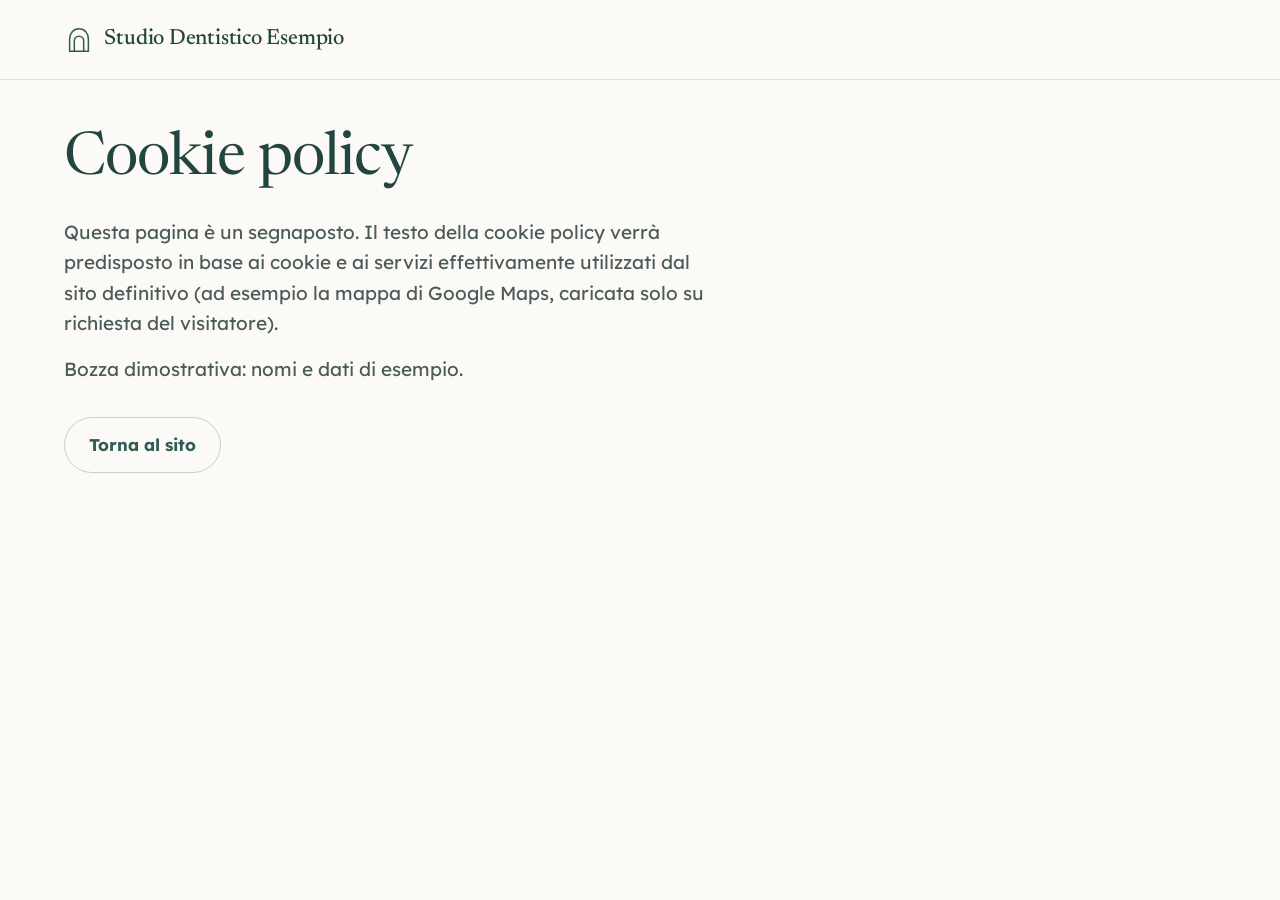
==== cookie.html @ 4a116925 "Bozza dimostrativa sito studio dentistico (modello configurabile) Co-Authored-By: Claude Opus 5.5 <n" ====
<!doctype html>
<html lang="it">
<head>
  <meta charset="utf-8">
  <meta name="viewport" content="width=device-width, initial-scale=1">
  <title>Cookie policy — Studio Dentistico Esempio</title>
  <meta name="robots" content="noindex, nofollow">
  <link rel="icon" href="img/favicon.svg" type="image/svg+xml">
  <link rel="preconnect" href="https://fonts.googleapis.com">
  <link rel="preconnect" href="https://fonts.gstatic.com" crossorigin>
  <link href="https://fonts.googleapis.com/css2?family=Lexend:wght@400;600;700&family=Newsreader:ital,opsz,wght@0,6..72,400;0,6..72,500;1,6..72,400&display=swap" rel="stylesheet">
  <link rel="stylesheet" href="style.css">
</head>
<body style="padding-bottom:0">
  <header class="header is-scrolled">
    <div class="header__bar wrap">
      <a class="logo" href="index.html">
        <svg class="logo__mark" viewBox="0 0 32 32" aria-hidden="true"><path d="M16 4c-6 0-10 4.6-10 11v13h20V15C26 8.6 22 4 16 4z"/><path d="M11 28V17a5 5 0 0 1 10 0v11"/></svg>
        <span class="logo__name" id="studio-name">Studio Dentistico</span>
      </a>
    </div>
  </header>
  <main class="legal-page wrap">
    <h1 class="h2">Cookie policy</h1>
    <p>Questa pagina è un segnaposto. Il testo della cookie policy verrà predisposto in base ai cookie e ai servizi effettivamente utilizzati dal sito definitivo (ad esempio la mappa di Google Maps, caricata solo su richiesta del visitatore).</p>
    <p>Bozza dimostrativa: nomi e dati di esempio.</p>
    <a class="btn btn--ghost" href="index.html">Torna al sito</a>
  </main>
  <script src="config.js"></script>
  <script>
    if (window.STUDIO) {
      document.getElementById('studio-name').textContent = STUDIO.studio.name;
      document.title = 'Cookie policy — ' + STUDIO.studio.name;
    }
  </script>
</body>
</html>
---- style.css ----
/* =============================================================
   Studio dentistico — modello di sito
   Token → base → componenti → sezioni
   ============================================================= */

:root {
  /* Colori */
  --paper: #FCFAF6;        /* bianco caldo, fondo principale */
  --mist: #EEF3EF;         /* salvia chiarissimo, sezioni alternate */
  --sage-100: #DCE8E2;
  --sage: #5E8C82;         /* salvia */
  --sage-deep: #2F5D56;    /* colore principale */
  --sage-ink: #22463F;
  --ink: #1D2A28;          /* testo */
  --ink-soft: #4B5B58;     /* testo secondario (AA su paper e mist) */
  --honey: #D4A257;        /* accento caldo, usato con moderazione */
  --honey-soft: #FBF2E2;
  --line: rgba(29, 42, 40, .12);
  --line-strong: rgba(29, 42, 40, .22);
  --error: #A13D2D;

  /* Tipografia */
  --serif: "Newsreader", Georgia, "Times New Roman", serif;
  --sans: "Lexend", system-ui, -apple-system, "Segoe UI", sans-serif;
  --fs: 1.125rem;          /* 18px: testo comodo anche per chi legge con fatica */
  --fs-sm: 1rem;
  --fs-lead: clamp(1.1875rem, 1.05rem + .5vw, 1.375rem);
  --fs-h2: clamp(2.25rem, 1.55rem + 2.8vw, 3.75rem);
  --fs-h3: 1.375rem;
  --fs-claim: clamp(2.75rem, 1.5rem + 5vw, 5.5rem);

  /* Spazi e forme */
  --gutter: 20px;
  --section: clamp(4.5rem, 3rem + 6vw, 8.5rem);
  --header-h: 68px;
  --r-sm: 12px;
  --r: 20px;
  --ease: cubic-bezier(.22, .61, .36, 1);
  --ease-out: cubic-bezier(.16, 1, .3, 1);
}
@media (min-width: 768px) {
  :root { --gutter: 40px; --header-h: 80px; --fs: 1.1875rem; }
}
@media (min-width: 1200px) {
  :root { --gutter: 64px; }
}

/* ---------- Base ---------- */
*, *::before, *::after { box-sizing: border-box; }
html { -webkit-text-size-adjust: 100%; scroll-behavior: smooth; scroll-padding-top: calc(var(--header-h) + 12px); }
body {
  margin: 0;
  font-family: var(--sans);
  font-size: var(--fs);
  line-height: 1.6;
  color: var(--ink);
  background: var(--paper);
  -webkit-font-smoothing: antialiased;
  overflow-x: hidden;
  padding-bottom: calc(76px + env(safe-area-inset-bottom));
}
@media (min-width: 768px) { body { padding-bottom: 0; } }
[hidden] { display: none !important; }
img, svg { display: block; max-width: 100%; }
img { height: auto; }
h1, h2, h3, h4, p, ul, ol, dl, dd, figure { margin: 0; }
ul, ol { padding: 0; list-style: none; }
a { color: inherit; }
button, input, select, textarea { font: inherit; color: inherit; }
button { cursor: pointer; }
:focus-visible { outline: 3px solid var(--honey); outline-offset: 3px; border-radius: 6px; }
.sr-only { position: absolute; width: 1px; height: 1px; overflow: hidden; clip: rect(0 0 0 0); white-space: nowrap; }

.wrap { width: 100%; max-width: 1280px; margin-inline: auto; padding-inline: var(--gutter); }

.skip-link {
  position: absolute; left: 12px; top: -80px; z-index: 300;
  padding: .8rem 1.1rem; border-radius: var(--r-sm);
  background: var(--sage-deep); color: #fff; text-decoration: none; font-weight: 700;
}
.skip-link:focus { top: 12px; }

.i { width: 22px; height: 22px; flex: none; fill: none; stroke: currentColor; stroke-width: 1.6; stroke-linecap: round; stroke-linejoin: round; }
.i--lg { width: 34px; height: 34px; }

/* ---------- Tipografia ---------- */
.h2 {
  font-family: var(--serif);
  font-size: var(--fs-h2);
  font-weight: 400;
  line-height: 1.08;
  letter-spacing: -.015em;
  color: var(--sage-ink);
  text-wrap: balance;
}
.h3 { font-family: var(--serif); font-size: var(--fs-h3); font-weight: 500; line-height: 1.25; color: var(--sage-ink); }
.lead { font-size: var(--fs-lead); line-height: 1.6; color: var(--ink-soft); max-width: 36rem; }
.note { margin-top: 1.25rem; font-size: var(--fs-sm); color: var(--ink-soft); }

/* ---------- Pulsanti ---------- */
.btn {
  display: inline-flex; align-items: center; justify-content: center; gap: .6rem;
  min-height: 56px; padding: .85rem 1.5rem;
  border-radius: 999px; border: 1.5px solid transparent;
  font-family: var(--sans); font-size: 1.0625rem; font-weight: 700; line-height: 1.2;
  text-decoration: none; text-align: center;
  transition: background-color .25s var(--ease), border-color .25s var(--ease), color .25s var(--ease), transform .2s var(--ease);
}
.btn:active { transform: translateY(1px); }
.btn--primary { background: var(--sage-deep); color: #fff; }
.btn--primary:hover { background: var(--sage-ink); }
.btn--ghost { background: transparent; color: var(--sage-deep); border-color: var(--line-strong); }
.btn--ghost:hover { border-color: var(--sage-deep); background: rgba(47, 93, 86, .05); }
.btn--light { background: #fff; color: var(--sage-ink); }
.btn--light:hover { background: var(--mist); }
.btn--sm { min-height: 46px; padding: .55rem 1.15rem; font-size: 1rem; }
.btn--block { width: 100%; }

/* ---------- Header ---------- */
.header { position: fixed; inset: 0 0 auto; z-index: 100; }
/* Sfondo sfocato su uno pseudo-elemento: un backdrop-filter sull'header
   renderebbe il menu "fixed" relativo all'header invece che alla finestra */
.header::before {
  content: ""; position: absolute; left: 0; right: 0; top: 0; height: var(--header-h); z-index: -1;
  background: rgba(252, 250, 246, .9);
  -webkit-backdrop-filter: blur(12px); backdrop-filter: blur(12px);
  border-bottom: 1px solid transparent;
  transition: border-color .3s var(--ease);
}
.header.is-scrolled::before, .header.is-open::before { border-bottom-color: var(--line); }
.header__bar { height: var(--header-h); display: flex; align-items: center; justify-content: space-between; gap: 1rem; }

.logo { display: inline-flex; align-items: center; gap: .65rem; text-decoration: none; min-width: 0; }
.logo__mark { width: 30px; height: 30px; flex: none; fill: none; stroke: var(--sage-deep); stroke-width: 1.6; stroke-linejoin: round; }
.logo__name {
  font-family: var(--serif); font-size: 1.25rem; font-weight: 500; letter-spacing: -.01em; color: var(--sage-ink);
  white-space: nowrap; overflow: hidden; text-overflow: ellipsis;
}
.header__actions { display: flex; align-items: center; gap: .75rem; flex: none; }
.header__cta { display: none; }
@media (min-width: 768px) { .header__cta { display: inline-flex; } .logo__name { font-size: 1.375rem; } }

.burger {
  width: 48px; height: 48px; border-radius: 50%;
  border: 1.5px solid var(--line-strong); background: var(--paper);
  display: grid; place-content: center; gap: 5px;
}
.burger span { display: block; width: 20px; height: 1.8px; border-radius: 2px; background: var(--ink); transition: transform .35s var(--ease-out), opacity .2s; }
.burger[aria-expanded="true"] span:nth-child(1) { transform: translateY(6.8px) rotate(45deg); }
.burger[aria-expanded="true"] span:nth-child(2) { opacity: 0; }
.burger[aria-expanded="true"] span:nth-child(3) { transform: translateY(-6.8px) rotate(-45deg); }

.menu {
  position: fixed; left: 0; right: 0; top: var(--header-h); bottom: 0;
  background: var(--paper);
  overflow-y: auto; overscroll-behavior: contain;
  border-top: 1px solid var(--line);
}
.menu.is-visible { animation: menu-in .35s var(--ease-out); }
@keyframes menu-in { from { opacity: 0; transform: translateY(-10px); } }
.menu__inner { display: grid; gap: 2.5rem; padding-top: 1.5rem; padding-bottom: 3rem; }
.menu__list a {
  display: block; padding: .6rem 0;
  font-family: var(--serif); font-size: clamp(1.75rem, 1.4rem + 1.6vw, 2.5rem); line-height: 1.2;
  color: var(--sage-ink); text-decoration: none;
  border-bottom: 1px solid var(--line);
}
.menu__list a:hover { color: var(--sage); }
.menu__label { font-size: var(--fs-sm); color: var(--ink-soft); margin-top: 1.25rem; }
.menu__phone { font-size: 1.5rem; font-weight: 700; color: var(--sage-deep); text-decoration: none; }
@media (min-width: 900px) {
  .menu__inner { grid-template-columns: 2fr 1fr; gap: 5rem; padding-top: 3rem; }
  .menu__list { columns: 2; column-gap: 3rem; }
  .menu__list li { break-inside: avoid; }
}

/* ---------- Hero ---------- */
.hero { padding-top: calc(var(--header-h) + clamp(1.5rem, 4vw, 3.5rem)); padding-bottom: var(--section); overflow: hidden; }
.hero__grid { display: grid; gap: 3rem; align-items: center; }
.hero__studio {
  font-family: var(--sans); font-size: 1.0625rem; font-weight: 700; letter-spacing: .01em;
  color: var(--sage); margin-bottom: 1.25rem;
}
.hero__claim {
  font-family: var(--serif); font-size: var(--fs-claim); font-weight: 400;
  line-height: 1.02; letter-spacing: -.025em; color: var(--sage-ink);
  max-width: 12.5ch;
  margin-bottom: 1.5rem;
}
.hero__doctor { font-size: var(--fs-lead); color: var(--ink-soft); margin-bottom: 2rem; }
.hero__actions { display: flex; flex-wrap: wrap; gap: .75rem; }
.hero__actions .btn { flex: 1 1 200px; }
@media (min-width: 560px) { .hero__actions .btn { flex: 0 0 auto; } }

.rating {
  display: inline-flex; flex-wrap: wrap; align-items: center; gap: .25rem .5rem;
  margin-top: 1.75rem; padding: .55rem 1rem .55rem .75rem;
  border-radius: 999px; background: #fff; border: 1px solid var(--line);
  font-size: 1rem; color: var(--ink); text-decoration: none;
  box-shadow: 0 6px 20px -14px rgba(29, 42, 40, .4);
}
a.rating[href]:hover { border-color: var(--line-strong); }
.rating__star { width: 20px; height: 20px; fill: var(--honey); }
.rating strong { font-weight: 700; }
.rating__count { color: var(--ink-soft); }

/* Archi: il motivo grafico dello studio */
.arch {
  position: relative; overflow: hidden;
  border-radius: 1000px 1000px var(--r) var(--r);
  background: var(--sage-100);
}
.arch img { width: 100%; height: 100%; object-fit: cover; }
.hero__visual { position: relative; max-width: 520px; width: 100%; margin-inline: auto; padding: 0 0 18px 18px; }
.arch--hero { aspect-ratio: 4 / 5; z-index: 1; }
.hero__arch-line {
  position: absolute; left: 0; bottom: 0; width: calc(100% - 18px); height: calc(100% - 18px);
  border: 1.5px solid var(--sage); border-radius: 1000px 1000px var(--r) var(--r);
  opacity: .55;
}
@media (min-width: 960px) {
  .hero__grid { grid-template-columns: minmax(0, 1.15fr) minmax(0, 1fr); gap: clamp(3rem, 6vw, 6rem); }
  .hero__visual { margin-right: 0; padding: 0 0 26px 26px; }
  .hero__arch-line { width: calc(100% - 26px); height: calc(100% - 26px); }
  .arch--hero { aspect-ratio: 4 / 5.2; }
}

/* Unico momento animato all'apertura della pagina */
@media (prefers-reduced-motion: no-preference) {
  .hero__studio, .hero__claim, .hero__doctor, .hero__actions, .rating { animation: rise .9s var(--ease-out) both; }
  .hero__claim { animation-delay: .08s; }
  .hero__doctor { animation-delay: .18s; }
  .hero__actions { animation-delay: .26s; }
  .rating { animation-delay: .34s; }
  .arch--hero { animation: unveil 1.3s var(--ease-out) both .1s; }
  .hero__arch-line { animation: fade 1.2s var(--ease) both .6s; }
}
@keyframes rise { from { opacity: 0; transform: translateY(14px); } }
@keyframes unveil { from { clip-path: inset(100% 0 0 0 round 1000px 1000px 20px 20px); } to { clip-path: inset(0 0 0 0 round 1000px 1000px 20px 20px); } }
@keyframes fade { from { opacity: 0; } }

/* ---------- Sezioni ---------- */
.section { padding-block: var(--section); }
.section--mist { background: var(--mist); }
.section--deep { background: var(--sage-deep); color: #fff; }
.section__head { display: grid; gap: 1.25rem; margin-bottom: clamp(2.5rem, 5vw, 4rem); }
@media (min-width: 960px) {
  .section__head { grid-template-columns: minmax(0, 1fr) minmax(0, 1.1fr); align-items: end; gap: 4rem; }
}

/* ---------- Il dottore ---------- */
.doctor__grid { display: grid; gap: 3rem; }
.doctor__portrait { max-width: 420px; width: 100%; }
.arch--portrait { aspect-ratio: 4 / 5; }
.portrait-ph {
  position: absolute; inset: 0; display: grid; place-content: center; justify-items: center; gap: 1rem;
  background: linear-gradient(180deg, var(--mist), var(--sage-100));
  text-align: center; color: var(--ink-soft); font-size: var(--fs-sm);
}
.portrait-ph svg { width: 96px; fill: none; stroke: var(--sage); stroke-width: 1.5; stroke-linecap: round; }
.doctor__name { font-family: var(--serif); font-size: clamp(1.5rem, 1.2rem + 1vw, 2rem); margin: 1rem 0 1.25rem; color: var(--ink); }
.doctor__intro { max-width: 38rem; color: var(--ink-soft); }
.doctor__intro p + p { margin-top: 1em; }

.cv { margin-top: 2.75rem; max-width: 40rem; }
.cv .h3 { margin-bottom: 1rem; }
.cv__list { border-top: 1px solid var(--line-strong); }
.cv__row {
  display: grid; grid-template-columns: 4.5rem 1fr; gap: 1rem;
  padding: 1rem 0; border-bottom: 1px solid var(--line);
}
.cv__year { font-family: var(--serif); font-size: 1.125rem; color: var(--sage); font-variant-numeric: lining-nums tabular-nums; padding-top: .05rem; }
.cv__what { display: grid; gap: .15rem; }
.cv__title { font-weight: 600; color: var(--ink); }
.cv__org { font-size: var(--fs-sm); color: var(--ink-soft); }
.cv__sub { font-family: var(--sans); font-size: 1rem; font-weight: 700; color: var(--ink); margin: 2rem 0 .5rem; }
@media (min-width: 640px) { .cv__row { grid-template-columns: 6rem 1fr; gap: 1.5rem; } }
@media (min-width: 960px) {
  .doctor__grid { grid-template-columns: minmax(0, 5fr) minmax(0, 7fr); gap: clamp(3rem, 7vw, 7rem); align-items: start; }
  .doctor__portrait { position: sticky; top: calc(var(--header-h) + 2rem); }
}

/* ---------- Trattamenti ---------- */
.tr-grid { display: grid; border-top: 1px solid var(--line-strong); }
@media (min-width: 900px) { .tr-grid { grid-template-columns: 1fr 1fr; column-gap: 4rem; } }
.tr { border-bottom: 1px solid var(--line-strong); }
.tr__toggle {
  width: 100%; display: grid; grid-template-columns: 1fr auto; gap: .35rem 1.25rem; align-items: center;
  padding: 1.5rem 0; background: none; border: 0; text-align: left;
}
.tr__name { font-family: var(--serif); font-size: clamp(1.5rem, 1.25rem + .8vw, 1.875rem); line-height: 1.2; color: var(--sage-ink); }
.tr__short { grid-column: 1; color: var(--ink-soft); font-size: 1.0625rem; }
.tr__plus {
  grid-column: 2; grid-row: 1 / span 2;
  width: 44px; height: 44px; border-radius: 50%; border: 1.5px solid var(--line-strong);
  display: grid; place-items: center; transition: background-color .25s var(--ease), border-color .25s var(--ease);
}
.tr__plus svg { width: 18px; height: 18px; fill: none; stroke: var(--sage-deep); stroke-width: 1.8; stroke-linecap: round; transition: transform .35s var(--ease-out); }
.tr__toggle:hover .tr__plus { border-color: var(--sage-deep); }
.tr__toggle[aria-expanded="true"] .tr__plus { background: var(--sage-deep); border-color: var(--sage-deep); }
.tr__toggle[aria-expanded="true"] .tr__plus svg { stroke: #fff; transform: rotate(45deg); }
.tr__panel { display: grid; grid-template-rows: 0fr; transition: grid-template-rows .4s var(--ease-out); }
.tr__panel > div { overflow: hidden; }
.tr.is-open .tr__panel { grid-template-rows: 1fr; }
.tr__panel p { color: var(--ink); max-width: 34rem; padding-bottom: .75rem; }
.tr__panel a { display: inline-block; margin-bottom: 1.5rem; font-weight: 700; color: var(--sage-deep); text-underline-offset: 4px; }

/* ---------- Galleria ---------- */
.gallery { display: grid; grid-template-columns: repeat(2, minmax(0, 1fr)); gap: 10px; }
.gallery__item { min-width: 0; }
.gallery__item button {
  display: block; width: 100%; height: 100%; padding: 0; border: 0; border-radius: var(--r-sm);
  overflow: hidden; background: var(--sage-100); cursor: zoom-in;
}
.gallery__item img { width: 100%; height: 100%; object-fit: cover; transition: transform .8s var(--ease-out); }
.gallery__item button:hover img { transform: scale(1.03); }
.g1, .g4 { grid-column: 1 / -1; aspect-ratio: 3 / 2; }
.g2, .g5 { aspect-ratio: 1; }
.g3, .g6 { aspect-ratio: 3 / 4; }
@media (min-width: 900px) {
  .gallery { grid-template-columns: repeat(12, minmax(0, 1fr)); grid-auto-rows: clamp(80px, 8vw, 116px); gap: 16px; }
  .gallery__item { aspect-ratio: auto !important; }
  .gallery__item button { border-radius: var(--r); }
  .g1 { grid-column: 1 / 8; grid-row: 1 / 5; }
  .g2 { grid-column: 8 / 13; grid-row: 1 / 3; }
  .g3 { grid-column: 8 / 11; grid-row: 3 / 6; }
  .g6 { grid-column: 11 / 13; grid-row: 3 / 6; }
  .g4 { grid-column: 1 / 5; grid-row: 5 / 8; }
  .g5 { grid-column: 5 / 13; grid-row: 6 / 8; }
  .g4 button { border-radius: 1000px 1000px var(--r) var(--r); } /* l'arco ritorna anche qui */
}

/* Lightbox */
.lightbox {
  width: 100vw; height: 100dvh; max-width: none; max-height: none; margin: 0; padding: 0; border: 0;
  background: rgba(20, 32, 30, .94); color: #fff;
}
.lightbox[open] { display: grid; place-items: center; }
.lightbox::backdrop { background: rgba(20, 32, 30, .6); }
.lightbox__figure { display: grid; justify-items: center; gap: 1rem; padding: 72px 16px 88px; max-width: 100%; }
.lightbox__figure img { max-width: min(1200px, 100%); max-height: calc(100dvh - 180px); width: auto; border-radius: var(--r-sm); object-fit: contain; }
.lightbox__figure figcaption { font-size: 1rem; color: rgba(255,255,255,.85); text-align: center; max-width: 40rem; }
.lightbox__btn {
  position: absolute; width: 52px; height: 52px; border-radius: 50%;
  border: 1.5px solid rgba(255,255,255,.35); background: rgba(255,255,255,.08); color: #fff;
  display: grid; place-items: center;
}
.lightbox__btn:hover { background: rgba(255,255,255,.18); }
.lightbox__btn svg { width: 22px; height: 22px; fill: none; stroke: currentColor; stroke-width: 1.8; stroke-linecap: round; stroke-linejoin: round; }
.lightbox__close { top: 14px; right: 14px; }
.lightbox__prev { left: 14px; bottom: 18px; }
.lightbox__next { right: 14px; bottom: 18px; }
@media (min-width: 768px) {
  .lightbox__prev, .lightbox__next { top: 50%; bottom: auto; transform: translateY(-50%); }
  .lightbox__prev { left: 24px; } .lightbox__next { right: 24px; }
}
.lightbox.is-anim .lightbox__figure img { animation: fade .35s var(--ease); }

/* ---------- La prima visita ---------- */
.first__grid { display: grid; gap: 3rem; }
.first__photo { overflow: hidden; border-radius: var(--r); aspect-ratio: 4 / 3; }
.first__photo img { width: 100%; height: 100%; object-fit: cover; }
.first__body .lead { margin: 1.25rem 0 2.25rem; }
.steps { display: grid; gap: 0; counter-reset: none; }
.step { position: relative; display: grid; grid-template-columns: 52px 1fr; gap: 1.25rem; padding-bottom: 1.75rem; }
.step:last-child { padding-bottom: 0; }
.step::before { /* filo che unisce i passaggi */
  content: ""; position: absolute; left: 25px; top: 56px; bottom: 6px; width: 1.5px; background: var(--sage-100);
}
.step:last-child::before { display: none; }
.step__n {
  width: 52px; height: 52px; border-radius: 50%;
  display: grid; place-items: center;
  font-family: var(--serif); font-size: 1.5rem; color: var(--sage-deep);
  background: var(--paper); border: 1.5px solid var(--sage);
}
.step__title { font-family: var(--serif); font-size: 1.5rem; font-weight: 500; color: var(--sage-ink); margin: .55rem 0 .35rem; line-height: 1.2; }
.step p { color: var(--ink-soft); }
@media (min-width: 960px) {
  .first__grid { grid-template-columns: minmax(0, 1fr) minmax(0, 1fr); gap: clamp(3rem, 7vw, 7rem); align-items: center; }
  .first__photo { aspect-ratio: 4 / 5; border-radius: 1000px 1000px var(--r) var(--r); }
}

/* ---------- Urgenze ---------- */
.urgent-wrap { padding-block: clamp(3rem, 6vw, 5rem); }
.urgent {
  display: grid; gap: 1.5rem; align-items: center;
  padding: clamp(1.5rem, 4vw, 2.75rem);
  border-radius: var(--r);
  background: var(--honey-soft);
  border: 1.5px solid rgba(212, 162, 87, .55);
}
.urgent__icon { width: 52px; height: 52px; fill: none; stroke: #9A6B24; stroke-width: 2; stroke-linecap: round; stroke-linejoin: round; }
.urgent__title { font-family: var(--serif); font-size: clamp(1.75rem, 1.3rem + 1.8vw, 2.5rem); font-weight: 500; line-height: 1.15; color: var(--ink); margin-bottom: .5rem; text-wrap: balance; }
.urgent__text p { color: var(--ink-soft); max-width: 36rem; }
.urgent__phone {
  display: inline-flex; align-items: center; justify-content: center; gap: .65rem;
  min-height: 64px; padding: 1rem 1.75rem; border-radius: 999px;
  background: var(--ink); color: #fff; text-decoration: none;
  font-size: 1.375rem; font-weight: 700; white-space: nowrap;
}
.urgent__phone:hover { background: var(--sage-ink); }
@media (min-width: 900px) { .urgent { grid-template-columns: auto 1fr auto; gap: 2rem; } }

/* ---------- FAQ ---------- */
.faq__grid { display: grid; gap: 2.5rem; }
.faq__grid .lead { margin-top: 1.25rem; }
.faq__list { border-top: 1px solid var(--line-strong); }
.qa { border-bottom: 1px solid var(--line-strong); }
.qa summary {
  list-style: none; cursor: pointer;
  display: flex; justify-content: space-between; align-items: center; gap: 1.25rem;
  padding: 1.35rem 0; min-height: 64px;
  font-weight: 700; font-size: 1.1875rem; line-height: 1.4; color: var(--ink);
}
.qa summary::-webkit-details-marker { display: none; }
.qa summary::after {
  content: ""; flex: none; width: 14px; height: 14px; margin-right: 6px;
  border-right: 2px solid var(--sage-deep); border-bottom: 2px solid var(--sage-deep);
  transform: translateY(-4px) rotate(45deg); transition: transform .3s var(--ease-out);
}
.qa[open] summary::after { transform: translateY(3px) rotate(-135deg); }
.qa summary:hover { color: var(--sage-deep); }
.qa__a { padding: 0 0 1.5rem; color: var(--ink-soft); max-width: 40rem; }
.qa[open] .qa__a { animation: rise .4s var(--ease-out); }
@media (min-width: 960px) { .faq__grid { grid-template-columns: minmax(0, 1fr) minmax(0, 1.5fr); gap: 5rem; } }

/* ---------- Prenota ---------- */
.book .h2 { color: #fff; }
.book .lead { color: rgba(255,255,255,.86); margin-top: 1.25rem; }
.book__grid { display: grid; gap: 3rem; }
.book__number {
  display: inline-block; margin: 2rem 0 1.5rem;
  font-family: var(--serif); font-size: clamp(2.5rem, 1.6rem + 4vw, 4.25rem); line-height: 1; letter-spacing: -.01em;
  color: #fff; text-decoration: none; font-variant-numeric: lining-nums;
}
.book__btns { display: flex; flex-wrap: wrap; gap: .75rem; }
.btn--call { position: relative; background: var(--honey); color: var(--ink); isolation: isolate; }
.btn--call:hover { background: #E2B46B; }
.btn--call__ring {
  position: absolute; inset: 0; border-radius: inherit; z-index: -1;
  box-shadow: 0 0 0 0 rgba(212, 162, 87, .55);
}
@media (prefers-reduced-motion: no-preference) {
  .btn--call__ring { animation: ring 2.8s var(--ease) infinite; }
  .btn--call .i { animation: nudge 2.8s var(--ease) infinite; }
}
@keyframes ring { 0% { box-shadow: 0 0 0 0 rgba(212, 162, 87, .5); } 70%, 100% { box-shadow: 0 0 0 16px rgba(212, 162, 87, 0); } }
@keyframes nudge { 0%, 80%, 100% { transform: rotate(0); } 84% { transform: rotate(-12deg); } 88% { transform: rotate(10deg); } 92% { transform: rotate(-6deg); } }
.book__hours { margin-top: 1.5rem; color: rgba(255,255,255,.86); font-size: var(--fs-sm); }

.book__form-wrap {
  background: var(--paper); color: var(--ink);
  border-radius: var(--r); padding: clamp(1.5rem, 4vw, 2.5rem);
}
@media (min-width: 960px) {
  .book__grid { grid-template-columns: minmax(0, 1fr) minmax(0, 1.15fr); gap: clamp(3rem, 6vw, 6rem); align-items: start; }
  .book__call { position: sticky; top: calc(var(--header-h) + 2.5rem); }
}

/* ---------- Modulo ---------- */
.form__title { font-family: var(--serif); font-size: 1.75rem; font-weight: 500; line-height: 1.2; color: var(--sage-ink); }
.form__intro { color: var(--ink-soft); margin: .5rem 0 1.75rem; }
.field { display: grid; gap: .4rem; margin: 0 0 1.25rem; min-width: 0; }
.field label, .field legend { font-weight: 700; font-size: 1.0625rem; }
.optional { font-weight: 400; color: var(--ink-soft); }
.field input:not([type="checkbox"]):not([type="radio"]), .field select, .field textarea {
  width: 100%; min-height: 56px; padding: .8rem 1rem;
  border: 1.5px solid var(--line-strong); border-radius: var(--r-sm);
  background: #fff; font-size: 1.125rem;
  transition: border-color .2s var(--ease), box-shadow .2s var(--ease);
}
.field select {
  appearance: none; -webkit-appearance: none;
  background: #fff url("data:image/svg+xml,%3Csvg xmlns='http://www.w3.org/2000/svg' viewBox='0 0 24 24' fill='none' stroke='%232F5D56' stroke-width='2' stroke-linecap='round'%3E%3Cpath d='M6 9l6 6 6-6'/%3E%3C/svg%3E") right 1rem center / 20px no-repeat;
  padding-right: 3rem;
}
.field textarea { min-height: 110px; resize: vertical; }
.field input:focus, .field select:focus, .field textarea:focus { outline: none; border-color: var(--sage-deep); box-shadow: 0 0 0 4px rgba(47, 93, 86, .16); }
.field [aria-invalid="true"] { border-color: var(--error) !important; }
.field__err { color: var(--error); font-weight: 700; font-size: 1rem; }
.field__hint { color: var(--ink-soft); font-size: .9375rem; line-height: 1.5; }
.field-row { display: grid; gap: 0 1rem; }
@media (min-width: 640px) { .field-row { grid-template-columns: 1fr 1fr; } }

.field--choice { border: 0; padding: 0; }
.field--choice legend { padding: 0; margin-bottom: .4rem; }
.choices { display: flex; flex-wrap: wrap; gap: .5rem; }
.choice { position: relative; }
.choice input { position: absolute; opacity: 0; inset: 0; margin: 0; cursor: pointer; }
.choice span {
  display: inline-flex; align-items: center; min-height: 48px; padding: .5rem 1rem;
  border: 1.5px solid var(--line-strong); border-radius: 999px; background: #fff; font-size: 1rem;
  transition: background-color .2s, border-color .2s, color .2s;
}
.choice input:checked + span { background: var(--sage-deep); border-color: var(--sage-deep); color: #fff; }
.choice input:focus-visible + span { outline: 3px solid var(--honey); outline-offset: 2px; }

.field--check { grid-template-columns: auto 1fr; align-items: start; gap: .3rem .85rem; margin: .5rem 0 1.5rem; }
.field--check input { width: 26px; height: 26px; margin: .1rem 0 0; accent-color: var(--sage-deep); cursor: pointer; }
.field--check label { font-weight: 400; font-size: 1rem; line-height: 1.55; color: var(--ink-soft); cursor: pointer; }
.field--check label a { color: var(--sage-deep); font-weight: 700; }
.field--check .field__err { grid-column: 2; }

.summary:focus { outline: none; }
.summary__list { margin: 1.25rem 0; border-top: 1px solid var(--line); }
.summary__list div { display: grid; grid-template-columns: 9rem 1fr; gap: 1rem; padding: .7rem 0; border-bottom: 1px solid var(--line); }
.summary__list dt { color: var(--ink-soft); }
.summary__list dd { font-weight: 700; overflow-wrap: anywhere; }
.summary__note {
  padding: 1rem 1.1rem; margin-bottom: 1.5rem; border-radius: var(--r-sm);
  background: var(--honey-soft); border-left: 3px solid var(--honey); color: var(--ink);
}
@media (max-width: 479px) { .summary__list div { grid-template-columns: 1fr; gap: .1rem; } }

/* ---------- Contatti e orari ---------- */
.contacts__grid { display: grid; gap: 3rem; }
.contact-lines { margin: 2rem 0 2.5rem; display: grid; gap: .9rem; }
.contact-line { display: flex; gap: .85rem; align-items: flex-start; font-size: 1.1875rem; }
.contact-line .i { color: var(--sage); margin-top: .2rem; }
.contact-line a { color: var(--sage-deep); font-weight: 700; text-decoration-thickness: 1px; text-underline-offset: 4px; }

.hours { padding: 1.5rem; border-radius: var(--r); background: var(--mist); }
.hours__head { display: flex; justify-content: space-between; align-items: center; gap: 1rem; flex-wrap: wrap; margin-bottom: .75rem; }
.status {
  display: inline-flex; align-items: center; gap: .5rem;
  padding: .3rem .8rem; border-radius: 999px; font-size: .9375rem; font-weight: 700;
  background: #fff; color: var(--ink-soft);
}
.status::before { content: ""; width: 9px; height: 9px; border-radius: 50%; background: #9AA6A3; }
.status.is-open { color: var(--sage-deep); }
.status.is-open::before { background: #3E9C77; box-shadow: 0 0 0 3px rgba(62, 156, 119, .2); }
.hours__table { width: 100%; border-collapse: collapse; }
.hours__table th, .hours__table td { padding: .65rem 0; border-bottom: 1px solid var(--line); text-align: left; font-weight: 400; vertical-align: top; }
.hours__table tr:last-child th, .hours__table tr:last-child td { border-bottom: 0; }
.hours__table td { text-align: right; font-variant-numeric: tabular-nums; }
.hours__table .closed { color: var(--ink-soft); }
.hours__table .slot { display: block; white-space: nowrap; }
.hours__table tr.is-today th, .hours__table tr.is-today td { font-weight: 700; color: var(--sage-ink); }
.hours__table tr.is-today th::after {
  content: "oggi"; margin-left: .5rem; padding: .05rem .5rem; border-radius: 999px;
  background: var(--sage-deep); color: #fff; font-size: .8125rem; font-weight: 700; vertical-align: 2px;
}

.howto { display: grid; gap: 1.5rem; margin-top: 2.5rem; }
.howto__title { display: flex; align-items: center; gap: .6rem; font-size: 1.125rem; font-weight: 700; margin-bottom: .35rem; }
.howto__title .i { color: var(--sage); }
.howto p { color: var(--ink-soft); }

.map { display: grid; gap: 1rem; align-content: start; }
.map__frame {
  position: relative; overflow: hidden; border-radius: var(--r);
  aspect-ratio: 4 / 3.4; background: var(--mist); border: 1px solid var(--line);
}
.map__frame iframe { position: absolute; inset: 0; width: 100%; height: 100%; border: 0; }
.map__consent {
  position: absolute; inset: 0; display: grid; place-content: center; justify-items: center; gap: 1rem;
  padding: 1.5rem; text-align: center; color: var(--ink-soft);
  background:
    radial-gradient(circle at 50% 45%, transparent 0 70px, rgba(94,140,130,.10) 71px 72px, transparent 73px 140px, rgba(94,140,130,.08) 141px 142px, transparent 143px),
    var(--mist);
}
.map__consent .i { color: var(--sage-deep); }
.map__consent p { max-width: 22rem; font-size: 1rem; }
@media (min-width: 960px) {
  .contacts__grid { grid-template-columns: minmax(0, 1fr) minmax(0, 1fr); gap: clamp(3rem, 6vw, 6rem); }
  .map { position: sticky; top: calc(var(--header-h) + 2rem); }
  .map__frame { aspect-ratio: 4 / 4.6; }
}

/* ---------- Footer ---------- */
.footer { background: var(--mist); padding: clamp(3rem, 6vw, 5rem) 0 2rem; font-size: 1rem; color: var(--ink-soft); }
.footer__grid { display: grid; gap: 2rem; padding-bottom: 2.5rem; border-bottom: 1px solid var(--line); }
.footer__grid p + p { margin-top: .5rem; }
.footer__name { font-family: var(--serif); font-size: 1.5rem; color: var(--sage-ink); margin-bottom: .75rem; }
.footer a { color: var(--sage-deep); font-weight: 700; text-decoration: none; }
.footer a:hover { text-decoration: underline; }
.footer__legal { display: grid; gap: .8rem; align-content: start; }
.footer__legal dt { font-size: .9375rem; }
.footer__legal dd { color: var(--ink); }
.footer__bottom { padding-top: 1.75rem; display: grid; gap: .75rem; }
.footer__links { display: flex; gap: 1.75rem; }
.footer__credit { color: var(--ink); }
.footer__photos { font-size: .875rem; }
@media (min-width: 768px) { .footer__grid { grid-template-columns: 1fr 1fr; gap: 4rem; } }

/* ---------- Barra rapida (telefono) ---------- */
.quickbar {
  position: fixed; left: 0; right: 0; bottom: 0; z-index: 90;
  display: grid; grid-template-columns: 1fr 1fr; gap: 10px;
  padding: 10px 12px calc(10px + env(safe-area-inset-bottom));
  background: rgba(252, 250, 246, .94);
  -webkit-backdrop-filter: blur(12px); backdrop-filter: blur(12px);
  border-top: 1px solid var(--line);
}
.quickbar__btn {
  display: inline-flex; align-items: center; justify-content: center; gap: .5rem;
  min-height: 54px; border-radius: 999px; text-decoration: none; font-weight: 700; font-size: 1.0625rem;
  border: 1.5px solid var(--line-strong); color: var(--sage-deep); background: #fff;
}
.quickbar__btn--primary { background: var(--sage-deep); border-color: var(--sage-deep); color: #fff; }
@media (min-width: 768px) { .quickbar { display: none; } }

/* ---------- Pagine segnaposto (privacy, cookie) ---------- */
.legal-page { padding-top: calc(var(--header-h) + 3rem); padding-bottom: var(--section); }
.legal-page .h2 { margin-bottom: 1.5rem; }
.legal-page p { max-width: 40rem; color: var(--ink-soft); }
.legal-page p + p { margin-top: 1rem; }
.legal-page .btn { margin-top: 2rem; }

/* ---------- Riduzione del movimento ---------- */
@media (prefers-reduced-motion: reduce) {
  html { scroll-behavior: auto; }
  *, *::before, *::after { animation-duration: .001ms !important; animation-iteration-count: 1 !important; transition-duration: .001ms !important; }
}
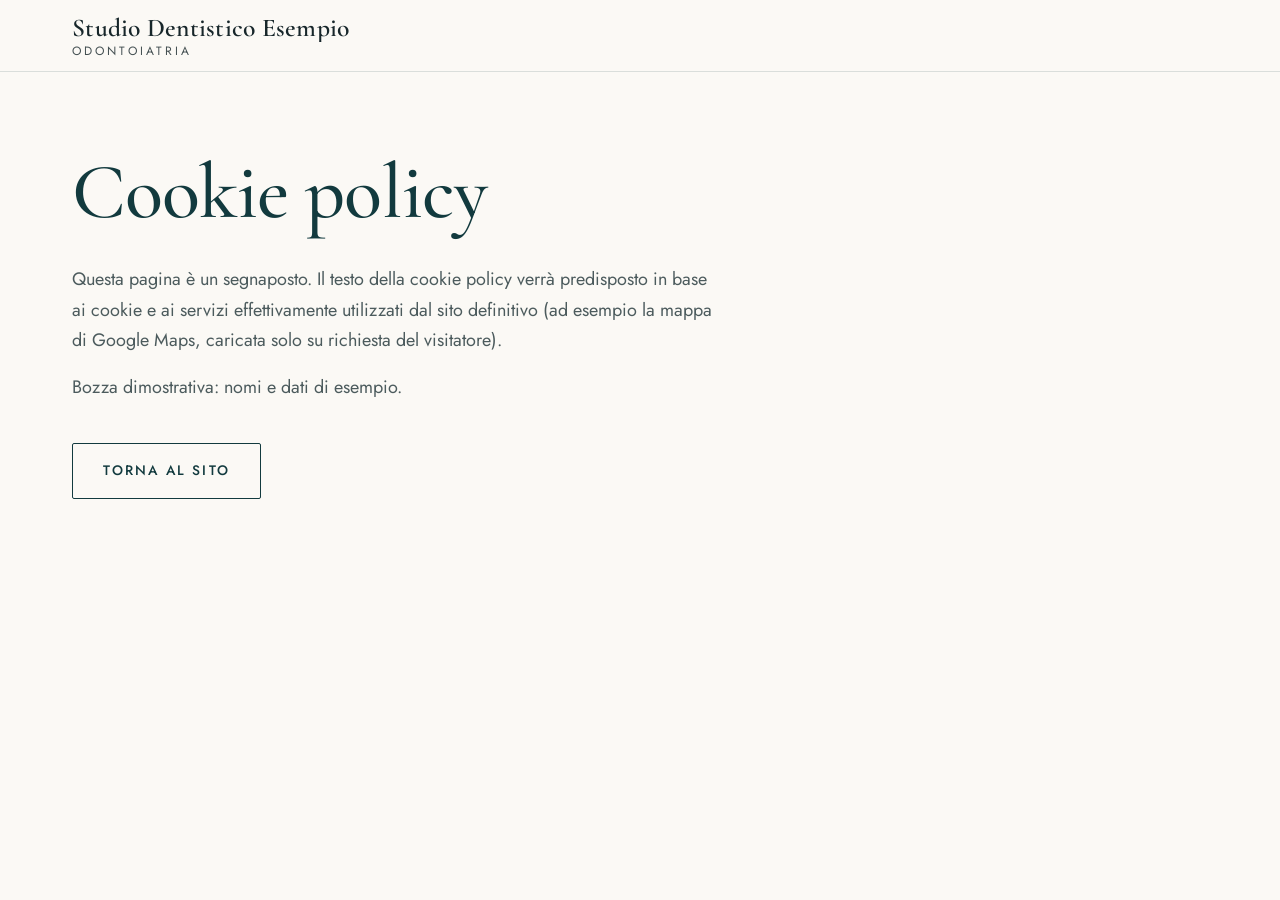
==== commit 99794cf1: "Nuovo design editoriale: hero a tutto schermo, dottore, numeri, trattamenti con foto, recensioni di " ====
--- a/cookie.html
+++ b/cookie.html
@@ -8,23 +8,23 @@
   <link rel="icon" href="img/favicon.svg" type="image/svg+xml">
   <link rel="preconnect" href="https://fonts.googleapis.com">
   <link rel="preconnect" href="https://fonts.gstatic.com" crossorigin>
-  <link href="https://fonts.googleapis.com/css2?family=Lexend:wght@400;600;700&family=Newsreader:ital,opsz,wght@0,6..72,400;0,6..72,500;1,6..72,400&display=swap" rel="stylesheet">
+  <link href="https://fonts.googleapis.com/css2?family=Cormorant+Garamond:wght@500;600&family=Jost:wght@400;500&display=swap" rel="stylesheet">
   <link rel="stylesheet" href="style.css">
 </head>
 <body style="padding-bottom:0">
-  <header class="header is-scrolled">
+  <header class="header is-solid">
     <div class="header__bar wrap">
       <a class="logo" href="index.html">
-        <svg class="logo__mark" viewBox="0 0 32 32" aria-hidden="true"><path d="M16 4c-6 0-10 4.6-10 11v13h20V15C26 8.6 22 4 16 4z"/><path d="M11 28V17a5 5 0 0 1 10 0v11"/></svg>
         <span class="logo__name" id="studio-name">Studio Dentistico</span>
+        <span class="logo__sub">Odontoiatria</span>
       </a>
     </div>
   </header>
   <main class="legal-page wrap">
-    <h1 class="h2">Cookie policy</h1>
+    <h1 class="display">Cookie policy</h1>
     <p>Questa pagina è un segnaposto. Il testo della cookie policy verrà predisposto in base ai cookie e ai servizi effettivamente utilizzati dal sito definitivo (ad esempio la mappa di Google Maps, caricata solo su richiesta del visitatore).</p>
     <p>Bozza dimostrativa: nomi e dati di esempio.</p>
-    <a class="btn btn--ghost" href="index.html">Torna al sito</a>
+    <a class="btn btn--line-dark" href="index.html">Torna al sito</a>
   </main>
   <script src="config.js"></script>
   <script>
--- a/style.css
+++ b/style.css
@@ -1,63 +1,62 @@
 /* =============================================================
    Studio dentistico — modello di sito
-   Token → base → componenti → sezioni
+   Token → base → componenti → sezioni → animazioni
    ============================================================= */
 
 :root {
-  /* Colori */
-  --paper: #FCFAF6;        /* bianco caldo, fondo principale */
-  --mist: #EEF3EF;         /* salvia chiarissimo, sezioni alternate */
-  --sage-100: #DCE8E2;
-  --sage: #5E8C82;         /* salvia */
-  --sage-deep: #2F5D56;    /* colore principale */
-  --sage-ink: #22463F;
-  --ink: #1D2A28;          /* testo */
-  --ink-soft: #4B5B58;     /* testo secondario (AA su paper e mist) */
-  --honey: #D4A257;        /* accento caldo, usato con moderazione */
-  --honey-soft: #FBF2E2;
-  --line: rgba(29, 42, 40, .12);
-  --line-strong: rgba(29, 42, 40, .22);
-  --error: #A13D2D;
+  /* Palette */
+  --paper: #FBF9F5;          /* bianco caldo */
+  --paper-2: #F3EEE6;        /* sabbia chiarissima per le sezioni alternate */
+  --sand: #E9DFCE;
+  --petrol: #123A3E;         /* blu petrolio profondo, colore principale */
+  --petrol-2: #0C2A2D;
+  --sage: #7E9A8E;
+  --gold: #B8975A;           /* dettagli: linee, numeri, pulsanti */
+  --gold-text: #8A6A38;      /* oro leggibile per i testi piccoli */
+  --gold-light: #D9C29A;     /* oro su fondo scuro */
+  --ink: #17262A;
+  --ink-soft: #4C5B5D;
+  --line: rgba(18, 58, 62, .14);
+  --line-strong: rgba(18, 58, 62, .28);
+  --error: #9E3A2B;
 
   /* Tipografia */
-  --serif: "Newsreader", Georgia, "Times New Roman", serif;
-  --sans: "Lexend", system-ui, -apple-system, "Segoe UI", sans-serif;
-  --fs: 1.125rem;          /* 18px: testo comodo anche per chi legge con fatica */
+  --serif: "Cormorant Garamond", "Cormorant", Garamond, "Times New Roman", serif;
+  --sans: "Jost", "Futura", system-ui, -apple-system, "Segoe UI", sans-serif;
+  --fs: 1.125rem;
   --fs-sm: 1rem;
-  --fs-lead: clamp(1.1875rem, 1.05rem + .5vw, 1.375rem);
-  --fs-h2: clamp(2.25rem, 1.55rem + 2.8vw, 3.75rem);
-  --fs-h3: 1.375rem;
-  --fs-claim: clamp(2.75rem, 1.5rem + 5vw, 5.5rem);
-
-  /* Spazi e forme */
-  --gutter: 20px;
-  --section: clamp(4.5rem, 3rem + 6vw, 8.5rem);
-  --header-h: 68px;
-  --r-sm: 12px;
-  --r: 20px;
-  --ease: cubic-bezier(.22, .61, .36, 1);
+  --fs-display: clamp(2.6rem, 1.55rem + 4.2vw, 5.25rem);
+
+  /* Spazi */
+  --gutter: 22px;
+  --section: clamp(5.5rem, 3.5rem + 8vw, 11rem);
+  --header-h: 76px;
+  --ease: cubic-bezier(.25, .46, .45, .94);
   --ease-out: cubic-bezier(.16, 1, .3, 1);
-}
-@media (min-width: 768px) {
-  :root { --gutter: 40px; --header-h: 80px; --fs: 1.1875rem; }
-}
-@media (min-width: 1200px) {
-  :root { --gutter: 64px; }
-}
+  --reveal-shift: 28px;
+  --reveal-zoom: 1.16;
+}
+@media (min-width: 768px) { :root { --gutter: 44px; --header-h: 88px; } }
+@media (min-width: 1280px) { :root { --gutter: 72px; } }
+@media (max-width: 767px) { :root { --reveal-shift: 16px; --reveal-zoom: 1.07; } }
+
+@property --zoom { syntax: '<number>'; inherits: true; initial-value: 1; }
 
 /* ---------- Base ---------- */
 *, *::before, *::after { box-sizing: border-box; }
-html { -webkit-text-size-adjust: 100%; scroll-behavior: smooth; scroll-padding-top: calc(var(--header-h) + 12px); }
+html { -webkit-text-size-adjust: 100%; scroll-behavior: smooth; scroll-padding-top: calc(var(--header-h) - 8px); }
 body {
   margin: 0;
   font-family: var(--sans);
   font-size: var(--fs);
-  line-height: 1.6;
+  font-weight: 400;
+  line-height: 1.7;
   color: var(--ink);
   background: var(--paper);
   -webkit-font-smoothing: antialiased;
+  text-rendering: optimizeLegibility;
   overflow-x: hidden;
-  padding-bottom: calc(76px + env(safe-area-inset-bottom));
+  padding-bottom: calc(72px + env(safe-area-inset-bottom));
 }
 @media (min-width: 768px) { body { padding-bottom: 0; } }
 [hidden] { display: none !important; }
@@ -68,548 +67,590 @@
 a { color: inherit; }
 button, input, select, textarea { font: inherit; color: inherit; }
 button { cursor: pointer; }
-:focus-visible { outline: 3px solid var(--honey); outline-offset: 3px; border-radius: 6px; }
+:focus-visible { outline: 2px solid var(--gold); outline-offset: 4px; }
 .sr-only { position: absolute; width: 1px; height: 1px; overflow: hidden; clip: rect(0 0 0 0); white-space: nowrap; }
-
-.wrap { width: 100%; max-width: 1280px; margin-inline: auto; padding-inline: var(--gutter); }
-
-.skip-link {
-  position: absolute; left: 12px; top: -80px; z-index: 300;
-  padding: .8rem 1.1rem; border-radius: var(--r-sm);
-  background: var(--sage-deep); color: #fff; text-decoration: none; font-weight: 700;
-}
+.wrap { width: 100%; max-width: 1360px; margin-inline: auto; padding-inline: var(--gutter); }
+.section { padding-block: var(--section); }
+.skip-link { position: absolute; left: 12px; top: -80px; z-index: 300; padding: .8rem 1.1rem; background: var(--petrol); color: #fff; text-decoration: none; }
 .skip-link:focus { top: 12px; }
-
-.i { width: 22px; height: 22px; flex: none; fill: none; stroke: currentColor; stroke-width: 1.6; stroke-linecap: round; stroke-linejoin: round; }
-.i--lg { width: 34px; height: 34px; }
+.i { width: 20px; height: 20px; flex: none; fill: none; stroke: currentColor; stroke-width: 1.5; stroke-linecap: round; stroke-linejoin: round; }
+.muted { opacity: .75; }
 
 /* ---------- Tipografia ---------- */
-.h2 {
+.display {
   font-family: var(--serif);
-  font-size: var(--fs-h2);
-  font-weight: 400;
-  line-height: 1.08;
-  letter-spacing: -.015em;
-  color: var(--sage-ink);
+  font-size: var(--fs-display);
+  font-weight: 500;
+  line-height: 1.02;
+  letter-spacing: -.012em;
+  color: var(--petrol);
   text-wrap: balance;
 }
-.h3 { font-family: var(--serif); font-size: var(--fs-h3); font-weight: 500; line-height: 1.25; color: var(--sage-ink); }
-.lead { font-size: var(--fs-lead); line-height: 1.6; color: var(--ink-soft); max-width: 36rem; }
-.note { margin-top: 1.25rem; font-size: var(--fs-sm); color: var(--ink-soft); }
+.display--light { color: #fff; }
+.smallcaps {
+  font-family: var(--sans);
+  font-size: .78rem;
+  font-weight: 500;
+  letter-spacing: .22em;
+  text-transform: uppercase;
+  color: var(--gold-text);
+}
+.label { display: flex; align-items: center; gap: .9rem; margin-bottom: 1.75rem; }
+.label__n {
+  font-family: var(--serif); font-style: italic; font-size: 1.15rem; letter-spacing: 0; text-transform: none;
+  color: var(--gold);
+  display: inline-flex; align-items: center; gap: .9rem;
+}
+.label__n::after { content: ""; width: 38px; height: 1px; background: currentColor; opacity: .7; }
+.label--light { color: var(--gold-light); }
+.label--light .label__n { color: var(--gold-light); }
+.note { margin-top: 1.5rem; font-size: .9rem; color: var(--ink-soft); }
+.link-line {
+  display: inline-flex; gap: .6rem; align-items: center;
+  font-weight: 500; letter-spacing: .04em; text-decoration: none; color: var(--petrol);
+  padding-bottom: .3rem;
+  background: linear-gradient(var(--gold), var(--gold)) 0 100% / 100% 1px no-repeat;
+  transition: background-size .5s var(--ease-out);
+}
+.link-line:hover { background-size: 40% 1px; }
 
 /* ---------- Pulsanti ---------- */
 .btn {
-  display: inline-flex; align-items: center; justify-content: center; gap: .6rem;
-  min-height: 56px; padding: .85rem 1.5rem;
-  border-radius: 999px; border: 1.5px solid transparent;
-  font-family: var(--sans); font-size: 1.0625rem; font-weight: 700; line-height: 1.2;
-  text-decoration: none; text-align: center;
-  transition: background-color .25s var(--ease), border-color .25s var(--ease), color .25s var(--ease), transform .2s var(--ease);
-}
-.btn:active { transform: translateY(1px); }
-.btn--primary { background: var(--sage-deep); color: #fff; }
-.btn--primary:hover { background: var(--sage-ink); }
-.btn--ghost { background: transparent; color: var(--sage-deep); border-color: var(--line-strong); }
-.btn--ghost:hover { border-color: var(--sage-deep); background: rgba(47, 93, 86, .05); }
-.btn--light { background: #fff; color: var(--sage-ink); }
-.btn--light:hover { background: var(--mist); }
-.btn--sm { min-height: 46px; padding: .55rem 1.15rem; font-size: 1rem; }
+  position: relative; isolation: isolate; overflow: hidden;
+  display: inline-flex; align-items: center; justify-content: center; gap: .65rem;
+  min-height: 56px; padding: .8rem 1.9rem;
+  border: 1px solid transparent; border-radius: 2px;
+  font-family: var(--sans); font-size: .86rem; font-weight: 500; letter-spacing: .16em; text-transform: uppercase;
+  text-decoration: none; text-align: center; line-height: 1.2;
+  transition: color .4s var(--ease), border-color .4s var(--ease), background-color .4s var(--ease);
+}
+.btn::before {
+  content: ""; position: absolute; inset: 0; z-index: -1;
+  transform: scaleX(0); transform-origin: right; transition: transform .6s var(--ease-out);
+}
+.btn:hover::before { transform: scaleX(1); transform-origin: left; }
+.btn--sm { min-height: 46px; padding: .55rem 1.25rem; font-size: .76rem; }
 .btn--block { width: 100%; }
+.btn--gold { background: var(--gold); color: var(--petrol-2); }
+.btn--gold::before { background: var(--gold-light); }
+.btn--glass { color: #fff; border-color: rgba(255,255,255,.55); background: rgba(255,255,255,.06); -webkit-backdrop-filter: blur(6px); backdrop-filter: blur(6px); }
+.btn--glass::before { background: rgba(255,255,255,.14); }
+.btn--dark { background: var(--petrol); color: #fff; }
+.btn--dark::before { background: var(--petrol-2); }
+.btn--line { color: var(--petrol); border-color: var(--line-strong); }
+.btn--line::before { background: var(--petrol); }
+.btn--line:hover { color: #fff; }
+.btn--line-dark { color: var(--petrol); border-color: var(--petrol); }
+.btn--line-dark::before { background: var(--petrol); }
+.btn--line-dark:hover { color: #fff; }
 
 /* ---------- Header ---------- */
-.header { position: fixed; inset: 0 0 auto; z-index: 100; }
-/* Sfondo sfocato su uno pseudo-elemento: un backdrop-filter sull'header
-   renderebbe il menu "fixed" relativo all'header invece che alla finestra */
-.header::before {
-  content: ""; position: absolute; left: 0; right: 0; top: 0; height: var(--header-h); z-index: -1;
-  background: rgba(252, 250, 246, .9);
-  -webkit-backdrop-filter: blur(12px); backdrop-filter: blur(12px);
-  border-bottom: 1px solid transparent;
-  transition: border-color .3s var(--ease);
-}
-.header.is-scrolled::before, .header.is-open::before { border-bottom-color: var(--line); }
-.header__bar { height: var(--header-h); display: flex; align-items: center; justify-content: space-between; gap: 1rem; }
-
-.logo { display: inline-flex; align-items: center; gap: .65rem; text-decoration: none; min-width: 0; }
-.logo__mark { width: 30px; height: 30px; flex: none; fill: none; stroke: var(--sage-deep); stroke-width: 1.6; stroke-linejoin: round; }
-.logo__name {
-  font-family: var(--serif); font-size: 1.25rem; font-weight: 500; letter-spacing: -.01em; color: var(--sage-ink);
-  white-space: nowrap; overflow: hidden; text-overflow: ellipsis;
-}
-.header__actions { display: flex; align-items: center; gap: .75rem; flex: none; }
+.header { position: fixed; inset: 0 0 auto; z-index: 100; color: #fff; transition: color .4s var(--ease); }
+.header::before { /* fondo che compare durante lo scroll (non sull'header: vedi menu fixed) */
+  content: ""; position: absolute; inset: 0; z-index: -1;
+  background: rgba(251, 249, 245, .94);
+  -webkit-backdrop-filter: blur(14px); backdrop-filter: blur(14px);
+  border-bottom: 1px solid var(--line);
+  opacity: 0; transition: opacity .4s var(--ease);
+}
+.header.is-solid { color: var(--ink); }
+.header.is-solid::before { opacity: 1; }
+.header__bar { height: var(--header-h); display: flex; align-items: center; justify-content: space-between; gap: 1rem; transition: height .4s var(--ease); }
+.header.is-solid .header__bar { height: calc(var(--header-h) - 16px); }
+.logo { display: grid; text-decoration: none; min-width: 0; line-height: 1.1; }
+.logo__name { font-family: var(--serif); font-size: 1.4rem; font-weight: 600; letter-spacing: .01em; white-space: nowrap; overflow: hidden; text-overflow: ellipsis; }
+.logo__sub { font-size: .75rem; letter-spacing: .26em; text-transform: uppercase; opacity: .8; margin-top: .2rem; }
+.header__actions { display: flex; align-items: center; gap: 1.25rem; flex: none; }
+.header__phone { display: none; font-size: .95rem; letter-spacing: .06em; text-decoration: none; }
 .header__cta { display: none; }
-@media (min-width: 768px) { .header__cta { display: inline-flex; } .logo__name { font-size: 1.375rem; } }
-
-.burger {
-  width: 48px; height: 48px; border-radius: 50%;
-  border: 1.5px solid var(--line-strong); background: var(--paper);
-  display: grid; place-content: center; gap: 5px;
-}
-.burger span { display: block; width: 20px; height: 1.8px; border-radius: 2px; background: var(--ink); transition: transform .35s var(--ease-out), opacity .2s; }
-.burger[aria-expanded="true"] span:nth-child(1) { transform: translateY(6.8px) rotate(45deg); }
+.header:not(.is-solid) .header__cta { color: #fff; border-color: rgba(255,255,255,.55); }
+.header:not(.is-solid) .header__cta::before { background: rgba(255,255,255,.16); }
+@media (min-width: 768px) { .header__cta { display: inline-flex; } .logo__name { font-size: 1.6rem; } }
+@media (min-width: 1100px) { .header__phone { display: inline; } }
+
+.burger { width: 46px; height: 46px; border: 0; background: none; display: grid; place-content: center; gap: 6px; padding: 0; color: inherit; }
+.burger span { display: block; width: 26px; height: 1.5px; background: currentColor; transition: transform .45s var(--ease-out), opacity .25s; }
+.burger span:nth-child(2) { width: 18px; justify-self: end; }
+.burger[aria-expanded="true"] span:nth-child(1) { transform: translateY(7.5px) rotate(45deg); }
 .burger[aria-expanded="true"] span:nth-child(2) { opacity: 0; }
-.burger[aria-expanded="true"] span:nth-child(3) { transform: translateY(-6.8px) rotate(-45deg); }
-
+.burger[aria-expanded="true"] span:nth-child(3) { transform: translateY(-7.5px) rotate(-45deg); }
+.header.menu-open { color: #fff; }
+.header.menu-open::before { opacity: 0; }
+.header.menu-open .header__cta { display: none; }
+
+/* Menu a schermo intero */
 .menu {
-  position: fixed; left: 0; right: 0; top: var(--header-h); bottom: 0;
-  background: var(--paper);
+  position: fixed; inset: 0; z-index: 90;
+  background: var(--petrol-2); color: #fff;
   overflow-y: auto; overscroll-behavior: contain;
-  border-top: 1px solid var(--line);
-}
-.menu.is-visible { animation: menu-in .35s var(--ease-out); }
-@keyframes menu-in { from { opacity: 0; transform: translateY(-10px); } }
-.menu__inner { display: grid; gap: 2.5rem; padding-top: 1.5rem; padding-bottom: 3rem; }
+  padding-top: calc(var(--header-h) + 1rem);
+}
+.menu__inner { display: grid; gap: 3rem; padding-bottom: 3rem; }
+.menu__list li { overflow: hidden; }
 .menu__list a {
-  display: block; padding: .6rem 0;
-  font-family: var(--serif); font-size: clamp(1.75rem, 1.4rem + 1.6vw, 2.5rem); line-height: 1.2;
-  color: var(--sage-ink); text-decoration: none;
-  border-bottom: 1px solid var(--line);
-}
-.menu__list a:hover { color: var(--sage); }
-.menu__label { font-size: var(--fs-sm); color: var(--ink-soft); margin-top: 1.25rem; }
-.menu__phone { font-size: 1.5rem; font-weight: 700; color: var(--sage-deep); text-decoration: none; }
+  display: flex; align-items: baseline; gap: 1.1rem;
+  padding: .45rem 0;
+  font-family: var(--serif); font-size: clamp(2rem, 1.4rem + 2.6vw, 3.4rem); font-weight: 500; line-height: 1.1;
+  text-decoration: none; color: #fff;
+  transition: color .3s var(--ease), padding-left .5s var(--ease-out);
+}
+.menu__list a:hover { color: var(--gold-light); padding-left: .5rem; }
+.menu__n { font-family: var(--sans); font-size: .75rem; letter-spacing: .2em; color: var(--gold-light); min-width: 1.6rem; }
+.menu__aside { display: grid; align-content: start; gap: .35rem; color: rgba(255,255,255,.82); }
+.menu__aside .smallcaps { color: var(--gold-light); margin-top: 1.25rem; }
+.menu__aside .smallcaps:first-child { margin-top: 0; }
+.menu__phone { font-family: var(--serif); font-size: 2rem; text-decoration: none; color: #fff; }
+.menu__aside a { color: #fff; }
 @media (min-width: 900px) {
-  .menu__inner { grid-template-columns: 2fr 1fr; gap: 5rem; padding-top: 3rem; }
-  .menu__list { columns: 2; column-gap: 3rem; }
-  .menu__list li { break-inside: avoid; }
+  .menu__inner { grid-template-columns: 1.6fr 1fr; gap: 6rem; padding-top: 3vh; }
 }
 
 /* ---------- Hero ---------- */
-.hero { padding-top: calc(var(--header-h) + clamp(1.5rem, 4vw, 3.5rem)); padding-bottom: var(--section); overflow: hidden; }
-.hero__grid { display: grid; gap: 3rem; align-items: center; }
-.hero__studio {
-  font-family: var(--sans); font-size: 1.0625rem; font-weight: 700; letter-spacing: .01em;
-  color: var(--sage); margin-bottom: 1.25rem;
-}
-.hero__claim {
-  font-family: var(--serif); font-size: var(--fs-claim); font-weight: 400;
-  line-height: 1.02; letter-spacing: -.025em; color: var(--sage-ink);
-  max-width: 12.5ch;
-  margin-bottom: 1.5rem;
-}
-.hero__doctor { font-size: var(--fs-lead); color: var(--ink-soft); margin-bottom: 2rem; }
-.hero__actions { display: flex; flex-wrap: wrap; gap: .75rem; }
-.hero__actions .btn { flex: 1 1 200px; }
-@media (min-width: 560px) { .hero__actions .btn { flex: 0 0 auto; } }
-
-.rating {
-  display: inline-flex; flex-wrap: wrap; align-items: center; gap: .25rem .5rem;
-  margin-top: 1.75rem; padding: .55rem 1rem .55rem .75rem;
-  border-radius: 999px; background: #fff; border: 1px solid var(--line);
-  font-size: 1rem; color: var(--ink); text-decoration: none;
-  box-shadow: 0 6px 20px -14px rgba(29, 42, 40, .4);
-}
-a.rating[href]:hover { border-color: var(--line-strong); }
-.rating__star { width: 20px; height: 20px; fill: var(--honey); }
-.rating strong { font-weight: 700; }
-.rating__count { color: var(--ink-soft); }
-
-/* Archi: il motivo grafico dello studio */
-.arch {
-  position: relative; overflow: hidden;
-  border-radius: 1000px 1000px var(--r) var(--r);
-  background: var(--sage-100);
-}
-.arch img { width: 100%; height: 100%; object-fit: cover; }
-.hero__visual { position: relative; max-width: 520px; width: 100%; margin-inline: auto; padding: 0 0 18px 18px; }
-.arch--hero { aspect-ratio: 4 / 5; z-index: 1; }
-.hero__arch-line {
-  position: absolute; left: 0; bottom: 0; width: calc(100% - 18px); height: calc(100% - 18px);
-  border: 1.5px solid var(--sage); border-radius: 1000px 1000px var(--r) var(--r);
-  opacity: .55;
-}
-@media (min-width: 960px) {
-  .hero__grid { grid-template-columns: minmax(0, 1.15fr) minmax(0, 1fr); gap: clamp(3rem, 6vw, 6rem); }
-  .hero__visual { margin-right: 0; padding: 0 0 26px 26px; }
-  .hero__arch-line { width: calc(100% - 26px); height: calc(100% - 26px); }
-  .arch--hero { aspect-ratio: 4 / 5.2; }
-}
-
-/* Unico momento animato all'apertura della pagina */
-@media (prefers-reduced-motion: no-preference) {
-  .hero__studio, .hero__claim, .hero__doctor, .hero__actions, .rating { animation: rise .9s var(--ease-out) both; }
-  .hero__claim { animation-delay: .08s; }
-  .hero__doctor { animation-delay: .18s; }
-  .hero__actions { animation-delay: .26s; }
-  .rating { animation-delay: .34s; }
-  .arch--hero { animation: unveil 1.3s var(--ease-out) both .1s; }
-  .hero__arch-line { animation: fade 1.2s var(--ease) both .6s; }
-}
-@keyframes rise { from { opacity: 0; transform: translateY(14px); } }
-@keyframes unveil { from { clip-path: inset(100% 0 0 0 round 1000px 1000px 20px 20px); } to { clip-path: inset(0 0 0 0 round 1000px 1000px 20px 20px); } }
-@keyframes fade { from { opacity: 0; } }
-
-/* ---------- Sezioni ---------- */
-.section { padding-block: var(--section); }
-.section--mist { background: var(--mist); }
-.section--deep { background: var(--sage-deep); color: #fff; }
-.section__head { display: grid; gap: 1.25rem; margin-bottom: clamp(2.5rem, 5vw, 4rem); }
-@media (min-width: 960px) {
-  .section__head { grid-template-columns: minmax(0, 1fr) minmax(0, 1.1fr); align-items: end; gap: 4rem; }
+.hero { position: relative; height: 100vh; height: 100svh; min-height: 620px; color: #fff; overflow: hidden; background: var(--petrol-2); }
+.hero__media { position: absolute; inset: 0; }
+.hero__media picture, .hero__media img { display: block; width: 100%; height: 100%; }
+.hero__media img { object-fit: cover; object-position: 50% 40%; }
+.hero.is-mirrored .hero__media img { transform: scaleX(-1); }
+.hero__veil {
+  position: absolute; inset: 0;
+  background:
+    linear-gradient(180deg, rgba(8, 28, 31, .55) 0%, rgba(8, 28, 31, 0) 22%),
+    linear-gradient(0deg, rgba(8, 28, 31, .6) 0%, rgba(8, 28, 31, 0) 50%),
+    linear-gradient(90deg, rgba(8, 28, 31, .8) 0%, rgba(8, 28, 31, .6) 30%, rgba(8, 28, 31, .15) 58%, rgba(8, 28, 31, 0) 75%);
+}
+.hero__fade { position: absolute; left: 0; right: 0; bottom: -1px; height: clamp(70px, 12vh, 130px); background: linear-gradient(180deg, rgba(251,249,245,0), var(--paper)); pointer-events: none; z-index: 1; }
+.hero__content {
+  position: relative; z-index: 2; height: 100%;
+  display: flex; flex-direction: column; justify-content: flex-end;
+  padding-bottom: clamp(9rem, 19vh, 12rem);
+}
+.hero__kicker { color: var(--gold-light); margin-bottom: 1.75rem; }
+.hero__title {
+  font-family: var(--serif); font-weight: 500;
+  font-size: clamp(2.9rem, 1.5rem + 4vw, 5rem);
+  line-height: 1; letter-spacing: -.015em;
+  margin-bottom: 1.75rem;
+  text-shadow: 0 2px 30px rgba(8, 28, 31, .25);
+}
+.hero__title .line { display: block; overflow: hidden; padding-bottom: .08em; margin-bottom: -.08em; }
+.hero__title .line > span { display: inline-block; }
+.hero__doctor { font-size: 1.125rem; font-weight: 300; letter-spacing: .03em; color: rgba(255,255,255,.92); margin-bottom: 2.25rem; }
+.hero__actions { display: flex; flex-wrap: wrap; gap: .85rem; }
+.hero__foot {
+  position: absolute; left: 0; right: 0; bottom: clamp(4.5rem, 10vh, 6.5rem); z-index: 2;
+  display: flex; justify-content: space-between; align-items: flex-end; gap: 1rem;
+}
+.hero__rating { display: inline-flex; flex-wrap: wrap; align-items: center; gap: .4rem .75rem; font-size: .95rem; text-decoration: none; color: #fff; }
+.stars { color: var(--gold-light); letter-spacing: .12em; font-size: .95rem; }
+.hero__scroll { display: none; align-items: center; gap: 1rem; font-size: .78rem; letter-spacing: .24em; text-transform: uppercase; text-decoration: none; color: #fff; }
+.hero__scroll i { position: relative; width: 1px; height: 54px; background: rgba(255,255,255,.3); overflow: hidden; }
+.hero__scroll i::after { content: ""; position: absolute; left: 0; top: 0; width: 1px; height: 45%; background: #fff; animation: scrollcue 2.4s var(--ease) infinite; }
+@keyframes scrollcue { 0% { transform: translateY(-100%); } 100% { transform: translateY(230%); } }
+@media (min-width: 768px) { .hero__scroll { display: inline-flex; } .hero__title .line { white-space: nowrap; } }
+@media (max-width: 767px) {
+  .hero__veil { background: linear-gradient(180deg, rgba(8,28,31,.5) 0%, rgba(8,28,31,.28) 28%, rgba(8,28,31,.72) 58%, rgba(8,28,31,.9) 100%); }
+  .hero__media img { object-position: 30% 50%; }
+  .hero__content { padding-bottom: 7.5rem; }
+  .hero__foot { bottom: 3.75rem; }
+  .hero__actions .btn { flex: 1 1 100%; }
+  .hero__doctor { font-size: 1rem; margin-bottom: 1.75rem; }
+  .hero__kicker { margin-bottom: 1.1rem; }
+}
+
+/* ---------- Intestazioni di sezione ---------- */
+.section-head { margin-bottom: clamp(3rem, 6vw, 5.5rem); max-width: 54rem; }
+.section-head__text { margin-top: 1.75rem; color: var(--ink-soft); max-width: 36rem; font-size: 1.1875rem; }
+.section-head--split { max-width: none; display: grid; gap: 0; }
+@media (min-width: 960px) {
+  .section-head--split { grid-template-columns: 1.3fr 1fr; gap: 5rem; align-items: end; }
+  .section-head--split .section-head__text { margin-top: 0; }
+}
+
+/* ---------- Approccio ---------- */
+.approach__grid { display: grid; gap: 1.5rem; }
+.approach__grid .label { margin-bottom: .25rem; }
+.approach__title { font-size: clamp(2.3rem, 1.4rem + 3.4vw, 4.4rem); max-width: 16ch; }
+.approach__text { color: var(--ink-soft); max-width: 34rem; font-size: 1.1875rem; }
+.approach__img { position: relative; overflow: hidden; aspect-ratio: 4 / 5; margin-top: 1.5rem; background: var(--sand); }
+.approach__img img { width: 100%; height: 115%; object-fit: cover; }
+.approach__img--small { width: 58%; margin-top: -22%; margin-left: auto; aspect-ratio: 3 / 4; outline: 10px solid var(--paper); }
+@media (min-width: 960px) {
+  .approach__grid { grid-template-columns: repeat(12, minmax(0, 1fr)); column-gap: 1.5rem; row-gap: 0; align-items: start; }
+  .approach__grid .label { grid-column: 1 / 7; grid-row: 1; margin-bottom: 1.75rem; }
+  .approach__title { grid-column: 1 / 8; grid-row: 2; }
+  .approach__text { grid-column: 2 / 7; grid-row: 3; margin-top: 2.5rem; }
+  .approach__img { grid-column: 8 / 13; grid-row: 1 / 5; margin-top: 0; }
+  .approach__img--small { grid-column: 5 / 9; grid-row: 4 / 6; width: auto; margin: 3rem 0 0; z-index: 2; outline-width: 14px; }
 }
 
 /* ---------- Il dottore ---------- */
-.doctor__grid { display: grid; gap: 3rem; }
-.doctor__portrait { max-width: 420px; width: 100%; }
-.arch--portrait { aspect-ratio: 4 / 5; }
-.portrait-ph {
-  position: absolute; inset: 0; display: grid; place-content: center; justify-items: center; gap: 1rem;
-  background: linear-gradient(180deg, var(--mist), var(--sage-100));
-  text-align: center; color: var(--ink-soft); font-size: var(--fs-sm);
-}
-.portrait-ph svg { width: 96px; fill: none; stroke: var(--sage); stroke-width: 1.5; stroke-linecap: round; }
-.doctor__name { font-family: var(--serif); font-size: clamp(1.5rem, 1.2rem + 1vw, 2rem); margin: 1rem 0 1.25rem; color: var(--ink); }
-.doctor__intro { max-width: 38rem; color: var(--ink-soft); }
+.doctor { background: var(--paper-2); --curtain: var(--paper-2); }
+.doctor__grid { display: grid; gap: 3.5rem; }
+.doctor__media { position: relative; max-width: 560px; margin-right: 22px; }
+.doctor__photo { position: relative; z-index: 1; overflow: hidden; aspect-ratio: 4 / 5; background: var(--sand); }
+.doctor__photo img { width: 100%; height: 112%; object-fit: cover; object-position: 50% 15%; }
+.doctor__frame { position: absolute; inset: 22px -22px -22px 22px; border: 1px solid var(--gold); z-index: 0; }
+.doctor__photo-note { position: absolute; left: 14px; bottom: 12px; z-index: 4; font-size: .75rem; letter-spacing: .14em; text-transform: uppercase; color: #fff; background: rgba(12,42,45,.6); padding: .25rem .6rem; }
+.doctor__name { margin-bottom: .75rem; }
+.doctor__role { margin-bottom: 2rem; }
+.doctor__intro { color: var(--ink-soft); max-width: 36rem; font-size: 1.1875rem; }
 .doctor__intro p + p { margin-top: 1em; }
-
-.cv { margin-top: 2.75rem; max-width: 40rem; }
-.cv .h3 { margin-bottom: 1rem; }
+.cv { margin-top: 3rem; max-width: 40rem; }
+.cv__title { font-family: var(--serif); font-size: 1.85rem; font-weight: 500; color: var(--petrol); margin-bottom: 1.25rem; }
 .cv__list { border-top: 1px solid var(--line-strong); }
-.cv__row {
-  display: grid; grid-template-columns: 4.5rem 1fr; gap: 1rem;
-  padding: 1rem 0; border-bottom: 1px solid var(--line);
-}
-.cv__year { font-family: var(--serif); font-size: 1.125rem; color: var(--sage); font-variant-numeric: lining-nums tabular-nums; padding-top: .05rem; }
-.cv__what { display: grid; gap: .15rem; }
-.cv__title { font-weight: 600; color: var(--ink); }
-.cv__org { font-size: var(--fs-sm); color: var(--ink-soft); }
-.cv__sub { font-family: var(--sans); font-size: 1rem; font-weight: 700; color: var(--ink); margin: 2rem 0 .5rem; }
-@media (min-width: 640px) { .cv__row { grid-template-columns: 6rem 1fr; gap: 1.5rem; } }
-@media (min-width: 960px) {
-  .doctor__grid { grid-template-columns: minmax(0, 5fr) minmax(0, 7fr); gap: clamp(3rem, 7vw, 7rem); align-items: start; }
-  .doctor__portrait { position: sticky; top: calc(var(--header-h) + 2rem); }
+.cv__row { display: grid; grid-template-columns: 4.75rem 1fr; gap: 1rem; padding: 1.1rem 0; border-bottom: 1px solid var(--line); }
+.cv__year { font-family: var(--serif); font-style: italic; font-size: 1.25rem; color: var(--gold-text); line-height: 1.4; }
+.cv__what { display: grid; gap: .1rem; }
+.cv__name { font-weight: 500; }
+.cv__org { font-size: .95rem; color: var(--ink-soft); }
+.cv__sub { margin: 2.25rem 0 .75rem; }
+@media (min-width: 640px) { .cv__row { grid-template-columns: 6.5rem 1fr; gap: 1.5rem; } }
+@media (min-width: 960px) {
+  .doctor__grid { grid-template-columns: minmax(0, 5fr) minmax(0, 6fr); gap: clamp(4rem, 8vw, 8rem); align-items: start; }
+  .doctor__media { position: sticky; top: calc(var(--header-h) + 2rem); }
+}
+
+/* ---------- Numeri ---------- */
+.stats { background: var(--petrol); color: #fff; padding-block: clamp(4rem, 3rem + 4vw, 6.5rem); }
+.stats__list { display: grid; grid-template-columns: 1fr 1fr; }
+.stat { padding: 1.5rem 1rem 1.5rem 0; border-top: 1px solid rgba(255,255,255,.16); }
+.stat__value { font-family: var(--serif); font-size: clamp(3.2rem, 2rem + 4vw, 5.6rem); font-weight: 500; line-height: 1; color: #fff; font-variant-numeric: lining-nums tabular-nums; }
+.stat__suffix { color: var(--gold-light); }
+.stat__label { margin-top: .9rem; font-size: .8rem; letter-spacing: .2em; text-transform: uppercase; color: var(--gold-light); }
+.stats__note { margin-top: 1.5rem; font-size: .82rem; color: rgba(255,255,255,.65); }
+@media (min-width: 900px) {
+  .stats__list { grid-template-columns: repeat(4, 1fr); }
+  .stat { border-top: 0; border-left: 1px solid rgba(255,255,255,.16); padding: .5rem 2rem; }
+  .stat:first-child { border-left: 0; padding-left: 0; }
 }
 
 /* ---------- Trattamenti ---------- */
-.tr-grid { display: grid; border-top: 1px solid var(--line-strong); }
-@media (min-width: 900px) { .tr-grid { grid-template-columns: 1fr 1fr; column-gap: 4rem; } }
-.tr { border-bottom: 1px solid var(--line-strong); }
-.tr__toggle {
-  width: 100%; display: grid; grid-template-columns: 1fr auto; gap: .35rem 1.25rem; align-items: center;
-  padding: 1.5rem 0; background: none; border: 0; text-align: left;
-}
-.tr__name { font-family: var(--serif); font-size: clamp(1.5rem, 1.25rem + .8vw, 1.875rem); line-height: 1.2; color: var(--sage-ink); }
-.tr__short { grid-column: 1; color: var(--ink-soft); font-size: 1.0625rem; }
-.tr__plus {
-  grid-column: 2; grid-row: 1 / span 2;
-  width: 44px; height: 44px; border-radius: 50%; border: 1.5px solid var(--line-strong);
-  display: grid; place-items: center; transition: background-color .25s var(--ease), border-color .25s var(--ease);
-}
-.tr__plus svg { width: 18px; height: 18px; fill: none; stroke: var(--sage-deep); stroke-width: 1.8; stroke-linecap: round; transition: transform .35s var(--ease-out); }
-.tr__toggle:hover .tr__plus { border-color: var(--sage-deep); }
-.tr__toggle[aria-expanded="true"] .tr__plus { background: var(--sage-deep); border-color: var(--sage-deep); }
-.tr__toggle[aria-expanded="true"] .tr__plus svg { stroke: #fff; transform: rotate(45deg); }
-.tr__panel { display: grid; grid-template-rows: 0fr; transition: grid-template-rows .4s var(--ease-out); }
-.tr__panel > div { overflow: hidden; }
-.tr.is-open .tr__panel { grid-template-rows: 1fr; }
-.tr__panel p { color: var(--ink); max-width: 34rem; padding-bottom: .75rem; }
-.tr__panel a { display: inline-block; margin-bottom: 1.5rem; font-weight: 700; color: var(--sage-deep); text-underline-offset: 4px; }
-
-/* ---------- Galleria ---------- */
-.gallery { display: grid; grid-template-columns: repeat(2, minmax(0, 1fr)); gap: 10px; }
-.gallery__item { min-width: 0; }
-.gallery__item button {
-  display: block; width: 100%; height: 100%; padding: 0; border: 0; border-radius: var(--r-sm);
-  overflow: hidden; background: var(--sage-100); cursor: zoom-in;
-}
-.gallery__item img { width: 100%; height: 100%; object-fit: cover; transition: transform .8s var(--ease-out); }
-.gallery__item button:hover img { transform: scale(1.03); }
-.g1, .g4 { grid-column: 1 / -1; aspect-ratio: 3 / 2; }
-.g2, .g5 { aspect-ratio: 1; }
-.g3, .g6 { aspect-ratio: 3 / 4; }
-@media (min-width: 900px) {
-  .gallery { grid-template-columns: repeat(12, minmax(0, 1fr)); grid-auto-rows: clamp(80px, 8vw, 116px); gap: 16px; }
-  .gallery__item { aspect-ratio: auto !important; }
-  .gallery__item button { border-radius: var(--r); }
-  .g1 { grid-column: 1 / 8; grid-row: 1 / 5; }
-  .g2 { grid-column: 8 / 13; grid-row: 1 / 3; }
-  .g3 { grid-column: 8 / 11; grid-row: 3 / 6; }
-  .g6 { grid-column: 11 / 13; grid-row: 3 / 6; }
-  .g4 { grid-column: 1 / 5; grid-row: 5 / 8; }
-  .g5 { grid-column: 5 / 13; grid-row: 6 / 8; }
-  .g4 button { border-radius: 1000px 1000px var(--r) var(--r); } /* l'arco ritorna anche qui */
-}
-
-/* Lightbox */
-.lightbox {
-  width: 100vw; height: 100dvh; max-width: none; max-height: none; margin: 0; padding: 0; border: 0;
-  background: rgba(20, 32, 30, .94); color: #fff;
-}
-.lightbox[open] { display: grid; place-items: center; }
-.lightbox::backdrop { background: rgba(20, 32, 30, .6); }
-.lightbox__figure { display: grid; justify-items: center; gap: 1rem; padding: 72px 16px 88px; max-width: 100%; }
-.lightbox__figure img { max-width: min(1200px, 100%); max-height: calc(100dvh - 180px); width: auto; border-radius: var(--r-sm); object-fit: contain; }
-.lightbox__figure figcaption { font-size: 1rem; color: rgba(255,255,255,.85); text-align: center; max-width: 40rem; }
-.lightbox__btn {
-  position: absolute; width: 52px; height: 52px; border-radius: 50%;
-  border: 1.5px solid rgba(255,255,255,.35); background: rgba(255,255,255,.08); color: #fff;
-  display: grid; place-items: center;
-}
-.lightbox__btn:hover { background: rgba(255,255,255,.18); }
-.lightbox__btn svg { width: 22px; height: 22px; fill: none; stroke: currentColor; stroke-width: 1.8; stroke-linecap: round; stroke-linejoin: round; }
-.lightbox__close { top: 14px; right: 14px; }
-.lightbox__prev { left: 14px; bottom: 18px; }
-.lightbox__next { right: 14px; bottom: 18px; }
-@media (min-width: 768px) {
-  .lightbox__prev, .lightbox__next { top: 50%; bottom: auto; transform: translateY(-50%); }
-  .lightbox__prev { left: 24px; } .lightbox__next { right: 24px; }
-}
-.lightbox.is-anim .lightbox__figure img { animation: fade .35s var(--ease); }
+.tr-index { display: flex; flex-wrap: wrap; gap: .25rem 2rem; padding: 1.25rem 0; border-top: 1px solid var(--line-strong); border-bottom: 1px solid var(--line); margin-bottom: clamp(3.5rem, 7vw, 7rem); }
+.tr-index a { display: inline-flex; align-items: baseline; gap: .55rem; padding: .35rem 0; font-size: 1rem; text-decoration: none; color: var(--ink); transition: color .3s; }
+.tr-index a span { font-family: var(--serif); font-style: italic; color: var(--gold-text); font-size: 1.05rem; }
+.tr-index a:hover { color: var(--gold-text); }
+
+.tr-list { display: grid; gap: clamp(4.5rem, 3rem + 7vw, 10rem); }
+.tr { display: grid; scroll-margin-top: calc(var(--header-h) + 1rem); }
+.tr__img { position: relative; overflow: hidden; aspect-ratio: 4 / 3; background: var(--sand); }
+.tr__img img { width: 100%; height: 112%; object-fit: cover; }
+.tr__body { position: relative; z-index: 2; background: var(--paper); margin: -3rem 1rem 0; padding: 2rem 1.5rem 0; }
+.tr__n { display: flex; align-items: center; gap: .9rem; font-family: var(--serif); font-style: italic; font-size: 1.25rem; color: var(--gold); margin-bottom: 1rem; }
+.tr__n::after { content: ""; width: 38px; height: 1px; background: currentColor; }
+.tr__name { font-family: var(--serif); font-size: clamp(2.1rem, 1.5rem + 2.2vw, 3.3rem); font-weight: 500; line-height: 1.05; color: var(--petrol); margin-bottom: 1.25rem; }
+.tr__text { color: var(--ink-soft); }
+.tr__benefits { margin-top: 1.75rem; }
+.tr__benefits .smallcaps { margin-bottom: .6rem; }
+.tr__benefits li { position: relative; padding: .55rem 0 .55rem 2rem; border-bottom: 1px solid var(--line); }
+.tr__benefits li::before { content: ""; position: absolute; left: 0; top: 1.3em; width: 1.1rem; height: 1px; background: var(--gold); }
+.tr__cta { margin-top: 1.75rem; }
+@media (max-width: 479px) { .tr__body { margin: -2.5rem .5rem 0; padding: 1.75rem 1.25rem 0; } }
+@media (min-width: 960px) {
+  .tr { grid-template-columns: repeat(12, minmax(0, 1fr)); align-items: center; }
+  .tr__img { grid-column: 1 / 8; grid-row: 1; aspect-ratio: 5 / 4; }
+  .tr__body { grid-column: 7 / 13; grid-row: 1; margin: 0; padding: 3rem 0 3rem 3.5rem; }
+  .tr:nth-child(even) .tr__img { grid-column: 6 / 13; }
+  .tr:nth-child(even) .tr__body { grid-column: 1 / 7; padding: 3rem 3.5rem 3rem 0; }
+}
+
+/* ---------- Lo studio ---------- */
+.gallery { display: grid; grid-template-columns: repeat(2, minmax(0, 1fr)); gap: 12px; }
+.g { position: relative; overflow: hidden; min-width: 0; background: var(--sand); }
+.g button, .wide__btn { display: block; width: 100%; height: 100%; padding: 0; border: 0; background: none; cursor: zoom-in; }
+.g img { width: 100%; height: 100%; object-fit: cover; }
+.g1 { grid-column: 1 / -1; aspect-ratio: 3 / 2; }
+.g2, .g5 { aspect-ratio: 3 / 4; }
+.g3, .g4 { grid-column: 1 / -1; aspect-ratio: 16 / 10; }
+@media (min-width: 960px) {
+  .gallery { grid-template-columns: repeat(12, minmax(0, 1fr)); gap: 24px; align-items: start; }
+  .g1 { grid-column: 1 / 8; aspect-ratio: 4 / 3; }
+  .g2 { grid-column: 9 / 13; aspect-ratio: 3 / 4; margin-top: 7rem; }
+  .g3 { grid-column: 2 / 6; aspect-ratio: 4 / 5; margin-top: -5rem; }
+  .g4 { grid-column: 7 / 13; aspect-ratio: 3 / 2; margin-top: 3rem; }
+  .g5 { grid-column: 6 / 9; aspect-ratio: 3 / 4; margin-top: -9rem; }
+}
+.wide { position: relative; margin-top: clamp(4rem, 8vw, 8rem); height: clamp(380px, 78vh, 820px); overflow: hidden; background: var(--sand); }
+.wide img { width: 100%; height: 124%; object-fit: cover; margin-top: -6%; }
+.wide__caption { position: absolute; left: 0; right: 0; bottom: 1.75rem; pointer-events: none; }
+.wide__caption .smallcaps { color: #fff; background: rgba(12,42,45,.5); padding: .45rem .8rem; }
 
 /* ---------- La prima visita ---------- */
-.first__grid { display: grid; gap: 3rem; }
-.first__photo { overflow: hidden; border-radius: var(--r); aspect-ratio: 4 / 3; }
-.first__photo img { width: 100%; height: 100%; object-fit: cover; }
-.first__body .lead { margin: 1.25rem 0 2.25rem; }
-.steps { display: grid; gap: 0; counter-reset: none; }
-.step { position: relative; display: grid; grid-template-columns: 52px 1fr; gap: 1.25rem; padding-bottom: 1.75rem; }
-.step:last-child { padding-bottom: 0; }
-.step::before { /* filo che unisce i passaggi */
-  content: ""; position: absolute; left: 25px; top: 56px; bottom: 6px; width: 1.5px; background: var(--sage-100);
-}
-.step:last-child::before { display: none; }
-.step__n {
-  width: 52px; height: 52px; border-radius: 50%;
-  display: grid; place-items: center;
-  font-family: var(--serif); font-size: 1.5rem; color: var(--sage-deep);
-  background: var(--paper); border: 1.5px solid var(--sage);
-}
-.step__title { font-family: var(--serif); font-size: 1.5rem; font-weight: 500; color: var(--sage-ink); margin: .55rem 0 .35rem; line-height: 1.2; }
+.first { background: var(--paper-2); --curtain: var(--paper-2); }
+.steps { display: grid; gap: 2.75rem; }
+.step { border-top: 1px solid var(--line-strong); padding-top: 1.5rem; }
+.step__n { display: block; font-family: var(--serif); font-style: italic; font-size: 2.6rem; line-height: 1; color: var(--gold); margin-bottom: 1.25rem; }
+.step__title { font-family: var(--serif); font-size: 1.85rem; font-weight: 500; line-height: 1.15; color: var(--petrol); margin-bottom: .7rem; }
 .step p { color: var(--ink-soft); }
-@media (min-width: 960px) {
-  .first__grid { grid-template-columns: minmax(0, 1fr) minmax(0, 1fr); gap: clamp(3rem, 7vw, 7rem); align-items: center; }
-  .first__photo { aspect-ratio: 4 / 5; border-radius: 1000px 1000px var(--r) var(--r); }
+@media (min-width: 700px) { .steps { grid-template-columns: 1fr 1fr; gap: 3rem 2.5rem; } }
+@media (min-width: 1100px) { .steps { grid-template-columns: repeat(4, 1fr); } .step:nth-child(even) { margin-top: 4rem; } }
+
+/* ---------- Recensioni ---------- */
+.reviews__grid { display: grid; gap: 3.5rem; }
+.reviews__big { font-family: var(--serif); font-size: clamp(6rem, 4rem + 8vw, 10.5rem); font-weight: 500; line-height: .9; color: var(--petrol); }
+.stars--lg { font-size: 1.35rem; margin: 1rem 0 .75rem; color: var(--gold); }
+.reviews__meta { color: var(--ink-soft); margin-bottom: 1.5rem; }
+.review { padding: 2.25rem 0; border-top: 1px solid var(--line-strong); }
+.review:last-child { border-bottom: 1px solid var(--line-strong); }
+.review__text { position: relative; font-family: var(--serif); font-style: italic; font-size: clamp(1.45rem, 1.2rem + 1vw, 1.95rem); line-height: 1.35; color: var(--ink); padding-left: 2.6rem; }
+.review__text::before { content: "\201C"; position: absolute; left: 0; top: -.15em; font-size: 3.6rem; line-height: 1; color: var(--gold); font-style: normal; }
+.review__meta { display: flex; flex-wrap: wrap; gap: .5rem 1rem; align-items: center; margin-top: 1.1rem; padding-left: 2.6rem; }
+.review__tag { font-size: .75rem; letter-spacing: .16em; text-transform: uppercase; color: var(--ink-soft); border: 1px solid var(--line-strong); padding: .15rem .5rem; }
+@media (min-width: 960px) {
+  .reviews__grid { grid-template-columns: minmax(0, 4fr) minmax(0, 7fr); gap: clamp(4rem, 8vw, 8rem); align-items: start; }
+  .reviews__score { position: sticky; top: calc(var(--header-h) + 3rem); }
 }
 
 /* ---------- Urgenze ---------- */
-.urgent-wrap { padding-block: clamp(3rem, 6vw, 5rem); }
-.urgent {
-  display: grid; gap: 1.5rem; align-items: center;
-  padding: clamp(1.5rem, 4vw, 2.75rem);
-  border-radius: var(--r);
-  background: var(--honey-soft);
-  border: 1.5px solid rgba(212, 162, 87, .55);
-}
-.urgent__icon { width: 52px; height: 52px; fill: none; stroke: #9A6B24; stroke-width: 2; stroke-linecap: round; stroke-linejoin: round; }
-.urgent__title { font-family: var(--serif); font-size: clamp(1.75rem, 1.3rem + 1.8vw, 2.5rem); font-weight: 500; line-height: 1.15; color: var(--ink); margin-bottom: .5rem; text-wrap: balance; }
-.urgent__text p { color: var(--ink-soft); max-width: 36rem; }
+.urgent { background: var(--sand); padding-block: clamp(3.5rem, 2.5rem + 4vw, 6rem); }
+.urgent__inner { display: grid; gap: 2rem; align-items: center; }
+.urgent__kicker { margin-bottom: 1rem; }
+.urgent__title { font-family: var(--serif); font-size: clamp(2.1rem, 1.5rem + 2.4vw, 3.6rem); font-weight: 500; line-height: 1.05; color: var(--petrol); max-width: 18ch; }
+.urgent__text { margin-top: 1rem; color: var(--ink-soft); max-width: 34rem; }
 .urgent__phone {
-  display: inline-flex; align-items: center; justify-content: center; gap: .65rem;
-  min-height: 64px; padding: 1rem 1.75rem; border-radius: 999px;
-  background: var(--ink); color: #fff; text-decoration: none;
-  font-size: 1.375rem; font-weight: 700; white-space: nowrap;
-}
-.urgent__phone:hover { background: var(--sage-ink); }
-@media (min-width: 900px) { .urgent { grid-template-columns: auto 1fr auto; gap: 2rem; } }
+  display: inline-flex; align-items: center; gap: .9rem; justify-self: start;
+  padding: 1.2rem 2rem; background: var(--petrol); color: #fff; text-decoration: none;
+  font-family: var(--serif); font-size: clamp(1.7rem, 1.4rem + 1vw, 2.3rem); line-height: 1; white-space: nowrap;
+  transition: background-color .4s var(--ease);
+}
+.urgent__phone:hover { background: var(--petrol-2); }
+.urgent__phone .i { width: 24px; height: 24px; color: var(--gold-light); }
+@media (min-width: 960px) { .urgent__inner { grid-template-columns: 1fr auto; gap: 4rem; } }
 
 /* ---------- FAQ ---------- */
-.faq__grid { display: grid; gap: 2.5rem; }
-.faq__grid .lead { margin-top: 1.25rem; }
+.faq__grid { display: grid; gap: 3rem; }
+.faq__img { margin-top: 3rem; overflow: hidden; aspect-ratio: 3 / 2; max-width: 440px; }
+.faq__img img { width: 100%; height: 100%; object-fit: cover; }
 .faq__list { border-top: 1px solid var(--line-strong); }
 .qa { border-bottom: 1px solid var(--line-strong); }
 .qa summary {
   list-style: none; cursor: pointer;
-  display: flex; justify-content: space-between; align-items: center; gap: 1.25rem;
-  padding: 1.35rem 0; min-height: 64px;
-  font-weight: 700; font-size: 1.1875rem; line-height: 1.4; color: var(--ink);
+  display: flex; justify-content: space-between; align-items: center; gap: 1.5rem;
+  padding: 1.6rem 0; min-height: 64px;
+  font-family: var(--serif); font-size: clamp(1.35rem, 1.2rem + .6vw, 1.7rem); font-weight: 500; line-height: 1.25; color: var(--petrol);
 }
 .qa summary::-webkit-details-marker { display: none; }
 .qa summary::after {
-  content: ""; flex: none; width: 14px; height: 14px; margin-right: 6px;
-  border-right: 2px solid var(--sage-deep); border-bottom: 2px solid var(--sage-deep);
-  transform: translateY(-4px) rotate(45deg); transition: transform .3s var(--ease-out);
-}
-.qa[open] summary::after { transform: translateY(3px) rotate(-135deg); }
-.qa summary:hover { color: var(--sage-deep); }
-.qa__a { padding: 0 0 1.5rem; color: var(--ink-soft); max-width: 40rem; }
-.qa[open] .qa__a { animation: rise .4s var(--ease-out); }
-@media (min-width: 960px) { .faq__grid { grid-template-columns: minmax(0, 1fr) minmax(0, 1.5fr); gap: 5rem; } }
+  content: ""; flex: none; width: 20px; height: 20px;
+  background:
+    linear-gradient(var(--gold), var(--gold)) center / 100% 1.5px no-repeat,
+    linear-gradient(var(--gold), var(--gold)) center / 1.5px 100% no-repeat;
+  transition: transform .5s var(--ease-out);
+}
+.qa[open] summary::after { transform: rotate(135deg); }
+.qa__a { padding: 0 3rem 1.75rem 0; color: var(--ink-soft); }
+.qa[open] .qa__a { animation: qaIn .6s var(--ease-out); }
+@keyframes qaIn { from { opacity: 0; transform: translateY(-6px); } }
+@media (max-width: 959px) { .faq__img { display: none; } .qa__a { padding-right: 0; } }
+@media (min-width: 960px) { .faq__grid { grid-template-columns: minmax(0, 5fr) minmax(0, 7fr); gap: 7rem; } }
 
 /* ---------- Prenota ---------- */
-.book .h2 { color: #fff; }
-.book .lead { color: rgba(255,255,255,.86); margin-top: 1.25rem; }
-.book__grid { display: grid; gap: 3rem; }
-.book__number {
-  display: inline-block; margin: 2rem 0 1.5rem;
-  font-family: var(--serif); font-size: clamp(2.5rem, 1.6rem + 4vw, 4.25rem); line-height: 1; letter-spacing: -.01em;
-  color: #fff; text-decoration: none; font-variant-numeric: lining-nums;
-}
-.book__btns { display: flex; flex-wrap: wrap; gap: .75rem; }
-.btn--call { position: relative; background: var(--honey); color: var(--ink); isolation: isolate; }
-.btn--call:hover { background: #E2B46B; }
-.btn--call__ring {
-  position: absolute; inset: 0; border-radius: inherit; z-index: -1;
-  box-shadow: 0 0 0 0 rgba(212, 162, 87, .55);
-}
-@media (prefers-reduced-motion: no-preference) {
-  .btn--call__ring { animation: ring 2.8s var(--ease) infinite; }
-  .btn--call .i { animation: nudge 2.8s var(--ease) infinite; }
-}
-@keyframes ring { 0% { box-shadow: 0 0 0 0 rgba(212, 162, 87, .5); } 70%, 100% { box-shadow: 0 0 0 16px rgba(212, 162, 87, 0); } }
-@keyframes nudge { 0%, 80%, 100% { transform: rotate(0); } 84% { transform: rotate(-12deg); } 88% { transform: rotate(10deg); } 92% { transform: rotate(-6deg); } }
-.book__hours { margin-top: 1.5rem; color: rgba(255,255,255,.86); font-size: var(--fs-sm); }
-
-.book__form-wrap {
-  background: var(--paper); color: var(--ink);
-  border-radius: var(--r); padding: clamp(1.5rem, 4vw, 2.5rem);
-}
-@media (min-width: 960px) {
-  .book__grid { grid-template-columns: minmax(0, 1fr) minmax(0, 1.15fr); gap: clamp(3rem, 6vw, 6rem); align-items: start; }
-  .book__call { position: sticky; top: calc(var(--header-h) + 2.5rem); }
-}
-
-/* ---------- Modulo ---------- */
-.form__title { font-family: var(--serif); font-size: 1.75rem; font-weight: 500; line-height: 1.2; color: var(--sage-ink); }
-.form__intro { color: var(--ink-soft); margin: .5rem 0 1.75rem; }
-.field { display: grid; gap: .4rem; margin: 0 0 1.25rem; min-width: 0; }
-.field label, .field legend { font-weight: 700; font-size: 1.0625rem; }
-.optional { font-weight: 400; color: var(--ink-soft); }
+.book { background: var(--petrol); color: #fff; position: relative; overflow: hidden; }
+.book::before { content: ""; position: absolute; width: 900px; aspect-ratio: 1; right: -380px; top: -420px; border: 1px solid rgba(217, 194, 154, .18); border-radius: 50%; pointer-events: none; }
+.book__grid { position: relative; display: grid; gap: 3.5rem; }
+.book__text { margin-top: 1.75rem; color: rgba(255,255,255,.85); max-width: 32rem; font-size: 1.1875rem; }
+.book__phone { display: inline-block; margin-top: 2.5rem; font-family: var(--serif); font-size: clamp(2.4rem, 1.8rem + 2.4vw, 3.6rem); color: #fff; text-decoration: none; border-bottom: 1px solid var(--gold); line-height: 1.15; }
+.book__card { background: var(--paper); color: var(--ink); padding: clamp(1.75rem, 4vw, 3.25rem); }
+@media (min-width: 960px) {
+  .book__grid { grid-template-columns: minmax(0, 5fr) minmax(0, 6fr); gap: clamp(4rem, 8vw, 8rem); align-items: start; }
+  .book__intro { position: sticky; top: calc(var(--header-h) + 3rem); }
+}
+
+/* Modulo */
+.field { display: grid; gap: .45rem; margin: 0 0 1.4rem; min-width: 0; }
+.field label, .field legend { font-size: .8rem; font-weight: 500; letter-spacing: .16em; text-transform: uppercase; color: var(--petrol); }
+.optional { text-transform: none; letter-spacing: 0; font-weight: 400; color: var(--ink-soft); font-size: .85rem; margin-left: .25rem; }
 .field input:not([type="checkbox"]):not([type="radio"]), .field select, .field textarea {
-  width: 100%; min-height: 56px; padding: .8rem 1rem;
-  border: 1.5px solid var(--line-strong); border-radius: var(--r-sm);
-  background: #fff; font-size: 1.125rem;
-  transition: border-color .2s var(--ease), box-shadow .2s var(--ease);
+  width: 100%; min-height: 54px; padding: .75rem 0;
+  border: 0; border-bottom: 1px solid var(--line-strong); border-radius: 0;
+  background: transparent; font-size: 1.125rem;
+  transition: border-color .3s var(--ease), box-shadow .3s var(--ease);
 }
 .field select {
-  appearance: none; -webkit-appearance: none;
-  background: #fff url("data:image/svg+xml,%3Csvg xmlns='http://www.w3.org/2000/svg' viewBox='0 0 24 24' fill='none' stroke='%232F5D56' stroke-width='2' stroke-linecap='round'%3E%3Cpath d='M6 9l6 6 6-6'/%3E%3C/svg%3E") right 1rem center / 20px no-repeat;
-  padding-right: 3rem;
-}
-.field textarea { min-height: 110px; resize: vertical; }
-.field input:focus, .field select:focus, .field textarea:focus { outline: none; border-color: var(--sage-deep); box-shadow: 0 0 0 4px rgba(47, 93, 86, .16); }
-.field [aria-invalid="true"] { border-color: var(--error) !important; }
-.field__err { color: var(--error); font-weight: 700; font-size: 1rem; }
-.field__hint { color: var(--ink-soft); font-size: .9375rem; line-height: 1.5; }
-.field-row { display: grid; gap: 0 1rem; }
+  appearance: none; -webkit-appearance: none; cursor: pointer;
+  background: url("data:image/svg+xml,%3Csvg xmlns='http://www.w3.org/2000/svg' viewBox='0 0 24 24' fill='none' stroke='%23B8975A' stroke-width='1.6' stroke-linecap='round'%3E%3Cpath d='M6 9l6 6 6-6'/%3E%3C/svg%3E") right .25rem center / 18px no-repeat;
+  padding-right: 2rem;
+}
+.field textarea { min-height: 96px; resize: vertical; }
+.field input:focus, .field select:focus, .field textarea:focus { outline: none; border-bottom-color: var(--gold); box-shadow: 0 1px 0 0 var(--gold); }
+.field [aria-invalid="true"] { border-bottom-color: var(--error) !important; }
+.field__err { color: var(--error); font-size: .95rem; }
+.field__hint { color: var(--ink-soft); font-size: .92rem; line-height: 1.5; }
+.field-row { display: grid; gap: 0 1.5rem; }
 @media (min-width: 640px) { .field-row { grid-template-columns: 1fr 1fr; } }
-
 .field--choice { border: 0; padding: 0; }
-.field--choice legend { padding: 0; margin-bottom: .4rem; }
+.field--choice legend { padding: 0; margin-bottom: .6rem; }
 .choices { display: flex; flex-wrap: wrap; gap: .5rem; }
 .choice { position: relative; }
 .choice input { position: absolute; opacity: 0; inset: 0; margin: 0; cursor: pointer; }
-.choice span {
-  display: inline-flex; align-items: center; min-height: 48px; padding: .5rem 1rem;
-  border: 1.5px solid var(--line-strong); border-radius: 999px; background: #fff; font-size: 1rem;
-  transition: background-color .2s, border-color .2s, color .2s;
-}
-.choice input:checked + span { background: var(--sage-deep); border-color: var(--sage-deep); color: #fff; }
-.choice input:focus-visible + span { outline: 3px solid var(--honey); outline-offset: 2px; }
-
-.field--check { grid-template-columns: auto 1fr; align-items: start; gap: .3rem .85rem; margin: .5rem 0 1.5rem; }
-.field--check input { width: 26px; height: 26px; margin: .1rem 0 0; accent-color: var(--sage-deep); cursor: pointer; }
-.field--check label { font-weight: 400; font-size: 1rem; line-height: 1.55; color: var(--ink-soft); cursor: pointer; }
-.field--check label a { color: var(--sage-deep); font-weight: 700; }
+.choice span { display: inline-flex; align-items: center; min-height: 46px; padding: .4rem 1rem; border: 1px solid var(--line-strong); font-size: .98rem; transition: background-color .3s, border-color .3s, color .3s; }
+.choice input:checked + span { background: var(--petrol); border-color: var(--petrol); color: #fff; }
+.choice input:focus-visible + span { outline: 2px solid var(--gold); outline-offset: 3px; }
+.field--check { grid-template-columns: auto 1fr; align-items: start; gap: .3rem .9rem; margin: .5rem 0 1.75rem; }
+.field--check input { width: 24px; height: 24px; margin: .15rem 0 0; accent-color: var(--petrol); cursor: pointer; }
+.field--check label { font-size: .98rem; font-weight: 400; letter-spacing: 0; text-transform: none; line-height: 1.55; color: var(--ink-soft); cursor: pointer; }
+.field--check label a { color: var(--petrol); }
 .field--check .field__err { grid-column: 2; }
-
 .summary:focus { outline: none; }
-.summary__list { margin: 1.25rem 0; border-top: 1px solid var(--line); }
-.summary__list div { display: grid; grid-template-columns: 9rem 1fr; gap: 1rem; padding: .7rem 0; border-bottom: 1px solid var(--line); }
+.summary .label { margin-bottom: .75rem; }
+.summary__title { font-family: var(--serif); font-size: 2.2rem; font-weight: 500; color: var(--petrol); }
+.summary__list { margin: 1.5rem 0; border-top: 1px solid var(--line); }
+.summary__list div { display: grid; grid-template-columns: 9.5rem 1fr; gap: 1rem; padding: .8rem 0; border-bottom: 1px solid var(--line); }
 .summary__list dt { color: var(--ink-soft); }
-.summary__list dd { font-weight: 700; overflow-wrap: anywhere; }
-.summary__note {
-  padding: 1rem 1.1rem; margin-bottom: 1.5rem; border-radius: var(--r-sm);
-  background: var(--honey-soft); border-left: 3px solid var(--honey); color: var(--ink);
-}
+.summary__list dd { font-weight: 500; overflow-wrap: anywhere; }
+.summary__note { padding: 1rem 1.2rem; margin-bottom: 1.75rem; background: var(--paper-2); border-left: 2px solid var(--gold); }
 @media (max-width: 479px) { .summary__list div { grid-template-columns: 1fr; gap: .1rem; } }
 
-/* ---------- Contatti e orari ---------- */
-.contacts__grid { display: grid; gap: 3rem; }
-.contact-lines { margin: 2rem 0 2.5rem; display: grid; gap: .9rem; }
-.contact-line { display: flex; gap: .85rem; align-items: flex-start; font-size: 1.1875rem; }
-.contact-line .i { color: var(--sage); margin-top: .2rem; }
-.contact-line a { color: var(--sage-deep); font-weight: 700; text-decoration-thickness: 1px; text-underline-offset: 4px; }
-
-.hours { padding: 1.5rem; border-radius: var(--r); background: var(--mist); }
-.hours__head { display: flex; justify-content: space-between; align-items: center; gap: 1rem; flex-wrap: wrap; margin-bottom: .75rem; }
-.status {
-  display: inline-flex; align-items: center; gap: .5rem;
-  padding: .3rem .8rem; border-radius: 999px; font-size: .9375rem; font-weight: 700;
-  background: #fff; color: var(--ink-soft);
-}
-.status::before { content: ""; width: 9px; height: 9px; border-radius: 50%; background: #9AA6A3; }
-.status.is-open { color: var(--sage-deep); }
-.status.is-open::before { background: #3E9C77; box-shadow: 0 0 0 3px rgba(62, 156, 119, .2); }
+/* ---------- Contatti e dove trovarci ---------- */
+.contacts__grid { display: grid; gap: 3.5rem; }
+.contacts__phone { display: inline-block; margin-top: 2.25rem; font-family: var(--serif); font-size: clamp(2.6rem, 1.8rem + 3vw, 4.4rem); line-height: 1; color: var(--petrol); text-decoration: none; }
+.contacts__btns { display: flex; flex-wrap: wrap; gap: .75rem; margin-top: 1.75rem; }
+.btn--call { overflow: visible; }
+.btn--call__ring { position: absolute; inset: -1px; border: 1px solid var(--gold); pointer-events: none; opacity: 0; }
+.contacts__lines { margin-top: 3rem; border-top: 1px solid var(--line-strong); }
+.contacts__lines > div { display: grid; gap: .3rem; padding: 1.1rem 0; border-bottom: 1px solid var(--line); }
+.contacts__lines a { color: var(--petrol); }
+@media (min-width: 640px) { .contacts__lines > div { grid-template-columns: 9rem 1fr; gap: 1.5rem; align-items: baseline; } }
+.hours { margin-top: 2.75rem; }
+.hours__head { display: flex; justify-content: space-between; align-items: center; gap: 1rem; padding-bottom: .9rem; border-bottom: 1px solid var(--line-strong); }
+.status { display: inline-flex; align-items: center; gap: .5rem; font-size: .8rem; letter-spacing: .14em; text-transform: uppercase; color: var(--ink-soft); }
+.status::before { content: ""; width: 8px; height: 8px; border-radius: 50%; background: #A3AAA6; }
+.status.is-open { color: var(--petrol); }
+.status.is-open::before { background: #4E9A78; box-shadow: 0 0 0 4px rgba(78, 154, 120, .18); }
 .hours__table { width: 100%; border-collapse: collapse; }
-.hours__table th, .hours__table td { padding: .65rem 0; border-bottom: 1px solid var(--line); text-align: left; font-weight: 400; vertical-align: top; }
-.hours__table tr:last-child th, .hours__table tr:last-child td { border-bottom: 0; }
+.hours__table th, .hours__table td { padding: .75rem 0; border-bottom: 1px solid var(--line); text-align: left; font-weight: 400; vertical-align: top; }
 .hours__table td { text-align: right; font-variant-numeric: tabular-nums; }
+.hours__table .slot { display: block; white-space: nowrap; }
 .hours__table .closed { color: var(--ink-soft); }
-.hours__table .slot { display: block; white-space: nowrap; }
-.hours__table tr.is-today th, .hours__table tr.is-today td { font-weight: 700; color: var(--sage-ink); }
-.hours__table tr.is-today th::after {
-  content: "oggi"; margin-left: .5rem; padding: .05rem .5rem; border-radius: 999px;
-  background: var(--sage-deep); color: #fff; font-size: .8125rem; font-weight: 700; vertical-align: 2px;
-}
-
-.howto { display: grid; gap: 1.5rem; margin-top: 2.5rem; }
-.howto__title { display: flex; align-items: center; gap: .6rem; font-size: 1.125rem; font-weight: 700; margin-bottom: .35rem; }
-.howto__title .i { color: var(--sage); }
-.howto p { color: var(--ink-soft); }
-
-.map { display: grid; gap: 1rem; align-content: start; }
-.map__frame {
-  position: relative; overflow: hidden; border-radius: var(--r);
-  aspect-ratio: 4 / 3.4; background: var(--mist); border: 1px solid var(--line);
-}
-.map__frame iframe { position: absolute; inset: 0; width: 100%; height: 100%; border: 0; }
-.map__consent {
-  position: absolute; inset: 0; display: grid; place-content: center; justify-items: center; gap: 1rem;
-  padding: 1.5rem; text-align: center; color: var(--ink-soft);
-  background:
-    radial-gradient(circle at 50% 45%, transparent 0 70px, rgba(94,140,130,.10) 71px 72px, transparent 73px 140px, rgba(94,140,130,.08) 141px 142px, transparent 143px),
-    var(--mist);
-}
-.map__consent .i { color: var(--sage-deep); }
-.map__consent p { max-width: 22rem; font-size: 1rem; }
-@media (min-width: 960px) {
-  .contacts__grid { grid-template-columns: minmax(0, 1fr) minmax(0, 1fr); gap: clamp(3rem, 6vw, 6rem); }
-  .map { position: sticky; top: calc(var(--header-h) + 2rem); }
-  .map__frame { aspect-ratio: 4 / 4.6; }
+.hours__table tr.is-today th, .hours__table tr.is-today td { color: var(--petrol); font-weight: 500; }
+.hours__table tr.is-today th::after { content: "Oggi"; margin-left: .7rem; font-size: .75rem; letter-spacing: .14em; text-transform: uppercase; color: var(--petrol-2); background: var(--gold-light); padding: .15rem .45rem; vertical-align: 2px; }
+.hours__next { margin-top: 1rem; font-size: .95rem; color: var(--ink-soft); }
+.contacts__map { display: grid; gap: 1rem; align-content: start; }
+.map { position: relative; height: 420px; background: var(--paper-2); border: 1px solid var(--line); overflow: hidden; }
+.map iframe { position: absolute; inset: 0; width: 100%; height: 100%; border: 0; filter: grayscale(.2); }
+@media (min-width: 960px) {
+  .contacts__grid { grid-template-columns: minmax(0, 5fr) minmax(0, 6fr); gap: clamp(4rem, 7vw, 7rem); align-items: start; }
+  .contacts__map { position: sticky; top: calc(var(--header-h) + 2rem); }
+  .map { height: min(76vh, 760px); }
 }
 
 /* ---------- Footer ---------- */
-.footer { background: var(--mist); padding: clamp(3rem, 6vw, 5rem) 0 2rem; font-size: 1rem; color: var(--ink-soft); }
-.footer__grid { display: grid; gap: 2rem; padding-bottom: 2.5rem; border-bottom: 1px solid var(--line); }
-.footer__grid p + p { margin-top: .5rem; }
-.footer__name { font-family: var(--serif); font-size: 1.5rem; color: var(--sage-ink); margin-bottom: .75rem; }
-.footer a { color: var(--sage-deep); font-weight: 700; text-decoration: none; }
-.footer a:hover { text-decoration: underline; }
-.footer__legal { display: grid; gap: .8rem; align-content: start; }
-.footer__legal dt { font-size: .9375rem; }
-.footer__legal dd { color: var(--ink); }
-.footer__bottom { padding-top: 1.75rem; display: grid; gap: .75rem; }
-.footer__links { display: flex; gap: 1.75rem; }
-.footer__credit { color: var(--ink); }
-.footer__photos { font-size: .875rem; }
-@media (min-width: 768px) { .footer__grid { grid-template-columns: 1fr 1fr; gap: 4rem; } }
+.footer { background: var(--petrol-2); color: rgba(255,255,255,.8); padding: clamp(4rem, 7vw, 6.5rem) 0 2.5rem; font-size: .98rem; }
+.footer a { color: #fff; text-decoration: none; }
+.footer a:hover { color: var(--gold-light); }
+.footer__top { display: grid; gap: 2.5rem; padding-bottom: 3rem; border-bottom: 1px solid rgba(255,255,255,.14); }
+.footer__name { font-family: var(--serif); font-size: 2rem; color: #fff; line-height: 1.1; }
+.footer__sub { color: var(--gold-light); margin-top: .5rem; }
+.footer__col p + p { margin-top: .5rem; }
+.footer__legal { display: grid; gap: .85rem; align-content: start; }
+.footer__legal dt { font-size: .78rem; letter-spacing: .16em; text-transform: uppercase; color: var(--gold-light); }
+.footer__legal dd { color: #fff; }
+.footer__bottom { padding-top: 2rem; display: grid; gap: .8rem; }
+.footer__links { display: flex; gap: 2rem; }
+.footer__credit { color: #fff; }
+.footer__photos { font-size: .85rem; color: rgba(255,255,255,.62); }
+@media (min-width: 900px) { .footer__top { grid-template-columns: 1.2fr 1fr 1.3fr; gap: 4rem; } }
 
 /* ---------- Barra rapida (telefono) ---------- */
 .quickbar {
-  position: fixed; left: 0; right: 0; bottom: 0; z-index: 90;
-  display: grid; grid-template-columns: 1fr 1fr; gap: 10px;
-  padding: 10px 12px calc(10px + env(safe-area-inset-bottom));
-  background: rgba(252, 250, 246, .94);
+  position: fixed; left: 0; right: 0; bottom: 0; z-index: 80;
+  display: grid; grid-template-columns: 1fr 1fr; gap: 8px;
+  padding: 8px 10px calc(8px + env(safe-area-inset-bottom));
+  background: rgba(251, 249, 245, .96);
   -webkit-backdrop-filter: blur(12px); backdrop-filter: blur(12px);
   border-top: 1px solid var(--line);
-}
-.quickbar__btn {
-  display: inline-flex; align-items: center; justify-content: center; gap: .5rem;
-  min-height: 54px; border-radius: 999px; text-decoration: none; font-weight: 700; font-size: 1.0625rem;
-  border: 1.5px solid var(--line-strong); color: var(--sage-deep); background: #fff;
-}
-.quickbar__btn--primary { background: var(--sage-deep); border-color: var(--sage-deep); color: #fff; }
+  transform: translateY(110%); transition: transform .5s var(--ease-out);
+}
+.quickbar.is-visible { transform: none; }
+.quickbar__btn { display: inline-flex; align-items: center; justify-content: center; gap: .5rem; min-height: 54px; text-decoration: none; font-size: .85rem; font-weight: 500; letter-spacing: .14em; text-transform: uppercase; border: 1px solid var(--petrol); color: var(--petrol); }
+.quickbar__btn--primary { background: var(--petrol); color: #fff; }
 @media (min-width: 768px) { .quickbar { display: none; } }
 
+/* ---------- Lightbox ---------- */
+.lightbox { width: 100vw; height: 100dvh; max-width: none; max-height: none; margin: 0; padding: 0; border: 0; background: rgba(9, 26, 28, .96); color: #fff; }
+.lightbox[open] { display: grid; place-items: center; }
+.lightbox::backdrop { background: rgba(9, 26, 28, .6); }
+.lightbox__figure { display: grid; justify-items: center; gap: 1rem; padding: 72px 16px 92px; max-width: 100%; }
+.lightbox__figure img { max-width: min(1300px, 100%); max-height: calc(100dvh - 190px); width: auto; object-fit: contain; }
+.lightbox__figure figcaption { font-size: .95rem; color: rgba(255,255,255,.8); text-align: center; }
+.lightbox__btn { position: absolute; width: 52px; height: 52px; border: 1px solid rgba(255,255,255,.35); background: transparent; color: #fff; display: grid; place-items: center; transition: background-color .3s; }
+.lightbox__btn:hover { background: rgba(255,255,255,.12); }
+.lightbox__btn svg { width: 22px; height: 22px; fill: none; stroke: currentColor; stroke-width: 1.4; stroke-linecap: round; stroke-linejoin: round; }
+.lightbox__close { top: 16px; right: 16px; }
+.lightbox__prev { left: 16px; bottom: 20px; }
+.lightbox__next { right: 16px; bottom: 20px; }
+@media (min-width: 768px) { .lightbox__prev, .lightbox__next { top: 50%; bottom: auto; transform: translateY(-50%); } .lightbox__prev { left: 28px; } .lightbox__next { right: 28px; } }
+.lightbox.is-anim .lightbox__figure img { animation: lbIn .6s var(--ease-out); }
+@keyframes lbIn { from { opacity: 0; transform: scale(.98); } }
+
 /* ---------- Pagine segnaposto (privacy, cookie) ---------- */
-.legal-page { padding-top: calc(var(--header-h) + 3rem); padding-bottom: var(--section); }
-.legal-page .h2 { margin-bottom: 1.5rem; }
+.legal-page { padding-top: calc(var(--header-h) + 4rem); padding-bottom: var(--section); }
+.legal-page .display { margin-bottom: 2rem; }
 .legal-page p { max-width: 40rem; color: var(--ink-soft); }
 .legal-page p + p { margin-top: 1rem; }
-.legal-page .btn { margin-top: 2rem; }
-
-/* ---------- Riduzione del movimento ---------- */
+.legal-page .btn { margin-top: 2.5rem; }
+
+/* =============================================================
+   ANIMAZIONI
+   Attive solo con JavaScript e senza "riduzione del movimento".
+   ============================================================= */
+
+/* Ogni contenitore con effetto "tenda" deve essere posizionato e ritagliato */
+.reveal-img { position: relative; overflow: hidden; }
+
+/* Trasformazione unica per zoom di comparsa + parallax */
+.reveal-img img, [data-parallax] { transform: translate3d(0, var(--py, 0px), 0) scale(var(--zoom, 1)); }
+.hero.is-mirrored .hero__media img { transform: scaleX(-1); }
+
+@media (prefers-reduced-motion: no-preference) {
+  /* Hero: la foto entra con un leggero zoom-out, il testo riga per riga */
+  .js .hero__media { animation: heroZoom 3s var(--ease-out) both; }
+  .js .hero__title .line > span { transform: translateY(108%); animation: lineUp 1.3s var(--ease-out) forwards; animation-delay: calc(.5s + var(--i, 0) * .17s); }
+  .js .hero__kicker, .js .hero__doctor, .js .hero__actions, .js .hero__foot { opacity: 0; animation: fadeUp 1.2s var(--ease-out) forwards; }
+  .js .hero__kicker { animation-delay: .3s; }
+  .js .hero__doctor { animation-delay: 1s; }
+  .js .hero__actions { animation-delay: 1.15s; }
+  .js .hero__foot { animation-delay: 1.5s; }
+
+  /* Testi: dissolvenza e salita in sequenza */
+  .js .rv { opacity: 0; transform: translate3d(0, var(--reveal-shift), 0); transition: opacity 1.1s var(--ease), transform 1.3s var(--ease-out); transition-delay: var(--d, 0s); }
+  .js .rv.is-in { opacity: 1; transform: none; }
+
+  /* Immagini: "tenda" che si apre + leggero zoom.
+     La tenda è un pannello sovrapposto (::after) che si ritira: l'elemento
+     resta sempre visibile per il browser, quindi cliccabile e osservabile. */
+  .js .reveal-img::after {
+    content: ""; position: absolute; inset: 0; z-index: 3; pointer-events: none;
+    background: var(--curtain, var(--paper));
+    transform-origin: top; transform: scaleY(1);
+    transition: transform 1.6s cubic-bezier(.77, 0, .18, 1); transition-delay: var(--d, 0s);
+  }
+  .js .reveal-img[data-reveal="right"]::after { transform-origin: right; transform: scaleX(1); }
+  .js .reveal-img[data-reveal="left"]::after  { transform-origin: left; transform: scaleX(1); }
+  .js .reveal-img.is-in::after { transform: scaleY(0); }
+  .js .reveal-img.is-in[data-reveal="right"]::after, .js .reveal-img.is-in[data-reveal="left"]::after { transform: scaleX(0); }
+  .js .reveal-img img { --zoom: var(--reveal-zoom); transition: --zoom 2.2s var(--ease-out); transition-delay: var(--d, 0s); }
+  .js .reveal-img.is-in img { --zoom: 1; }
+
+  /* Menu: voci che salgono in sequenza */
+  .menu.is-visible { animation: fadeIn .5s var(--ease-out); }
+  .menu.is-visible .menu__list a { animation: menuLink .9s var(--ease-out) both; animation-delay: calc(.06s * var(--i, 0) + .1s); }
+
+  /* Pulsante "Chiama ora": onda leggera */
+  .btn--call__ring { animation: ring 3s var(--ease) infinite; }
+
+  /* Foto della galleria: zoom lieve al passaggio */
+  .g button img { transition: --zoom 1.4s var(--ease-out); }
+  .g.is-in button:hover img { --zoom: 1.04; }
+}
+
+@keyframes heroZoom { from { transform: scale(1.14); } to { transform: scale(1); } }
+@keyframes lineUp { to { transform: translateY(0); } }
+@keyframes fadeUp { from { opacity: 0; transform: translateY(18px); } to { opacity: 1; transform: none; } }
+@keyframes fadeIn { from { opacity: 0; } }
+@keyframes menuLink { from { transform: translateY(100%); } }
+@keyframes ring { 0% { opacity: .9; transform: scale(1); } 70%, 100% { opacity: 0; transform: scale(1.1, 1.35); } }
+
 @media (prefers-reduced-motion: reduce) {
   html { scroll-behavior: auto; }
-  *, *::before, *::after { animation-duration: .001ms !important; animation-iteration-count: 1 !important; transition-duration: .001ms !important; }
-}
+  *, *::before, *::after { animation: none !important; transition-duration: .001ms !important; }
+}
